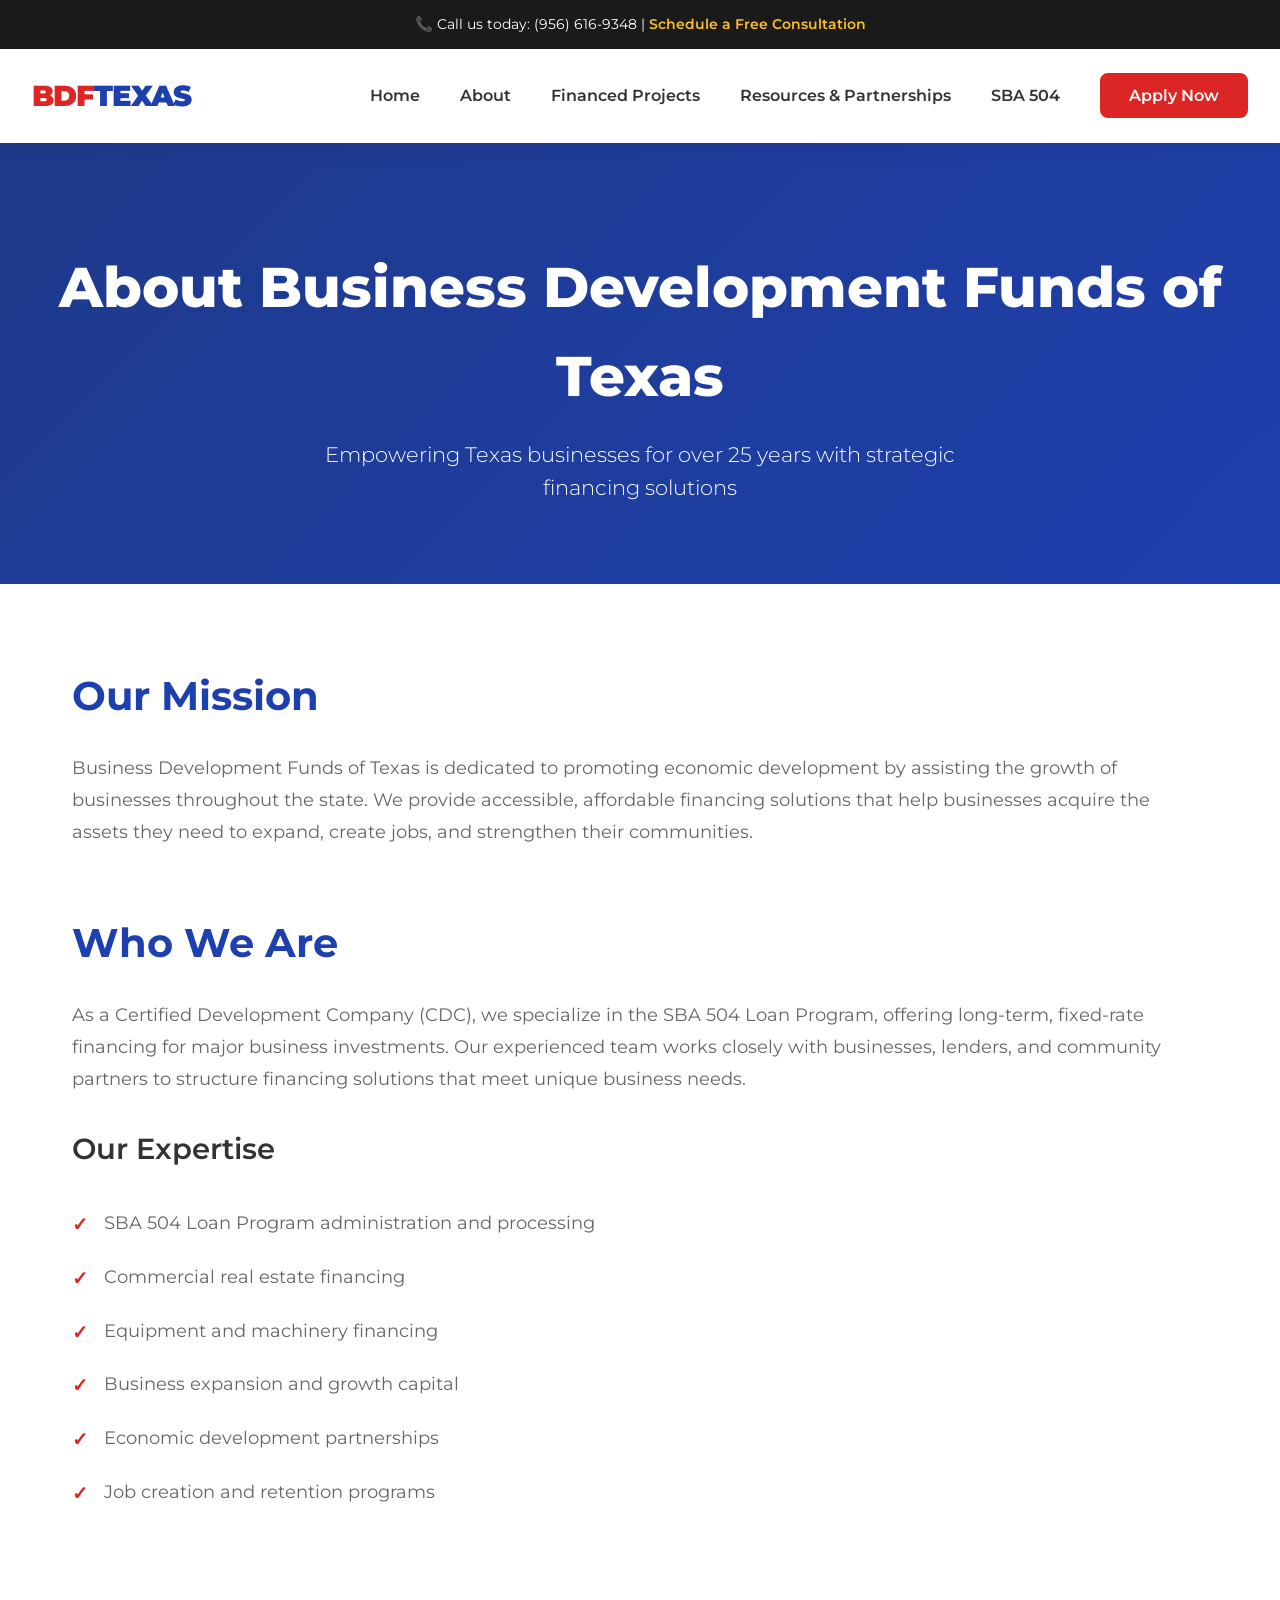
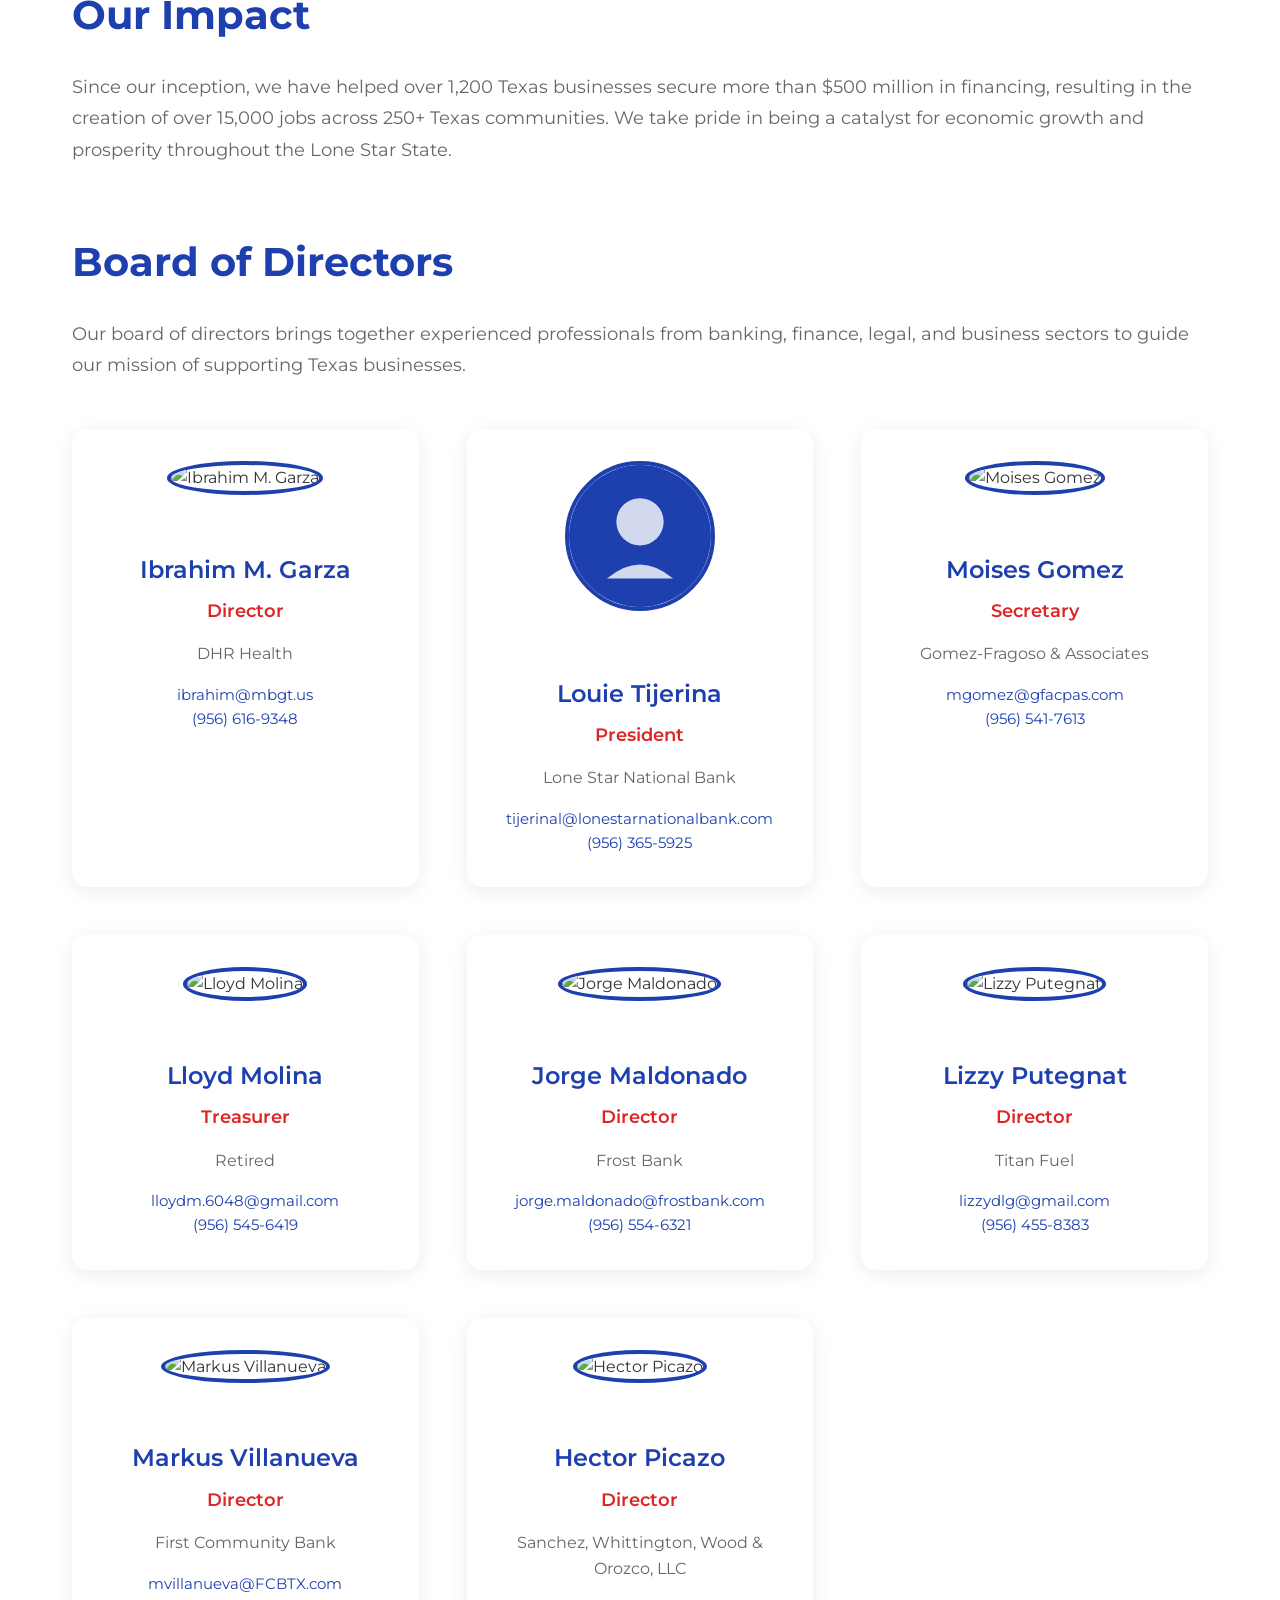
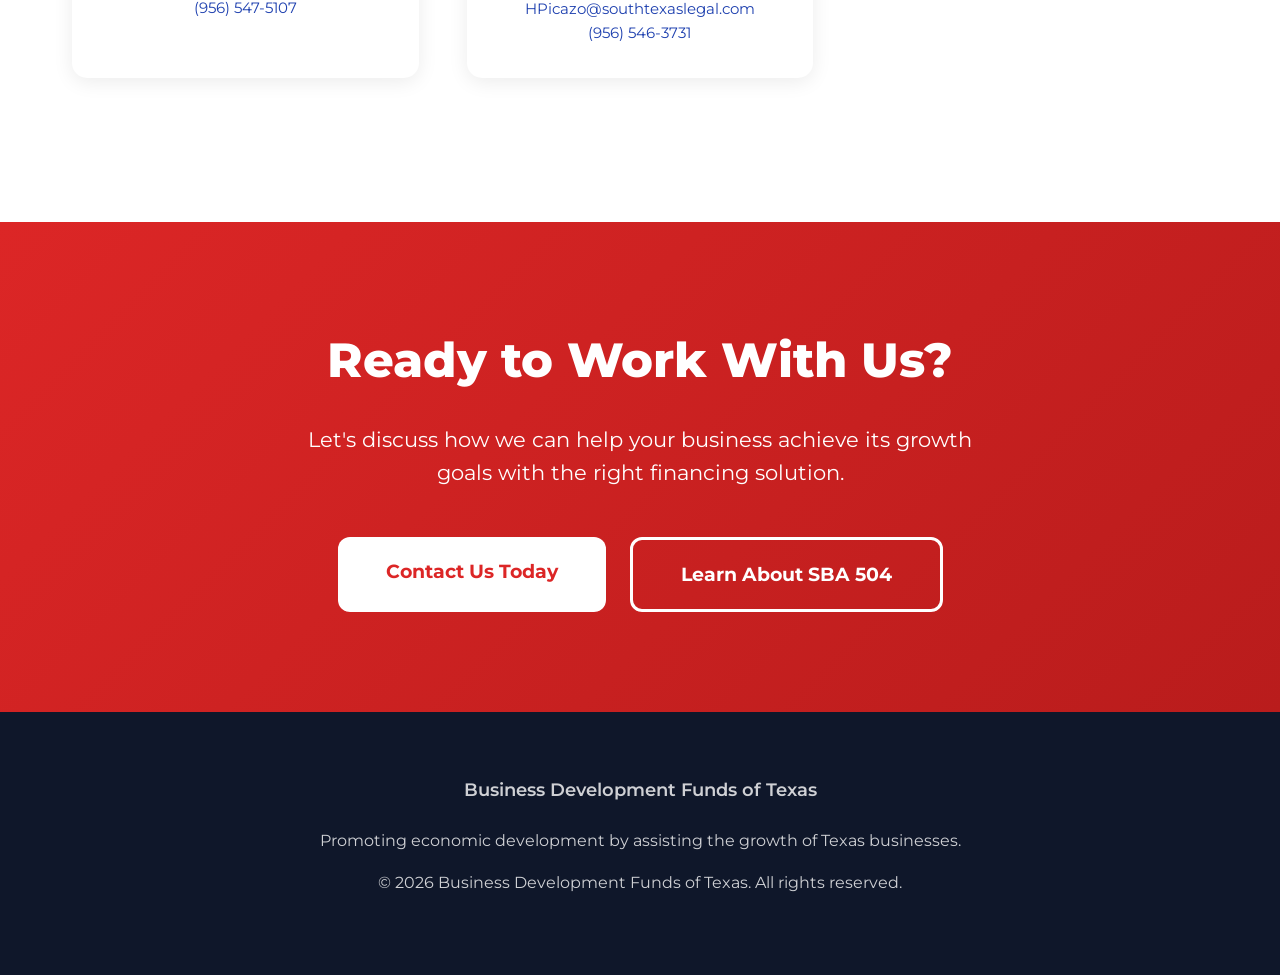
==== about.html @ fd80b587 "Initial commit: BDF Texas website with all pages" ====
<!DOCTYPE html>
<html lang="en">
<head>
    <meta charset="UTF-8">
    <meta name="viewport" content="width=device-width, initial-scale=1.0">
    <title>About Us | Business Development Funds of Texas</title>
    <link href="https://fonts.googleapis.com/css2?family=Montserrat:wght@300;400;500;600;700;800;900&display=swap" rel="stylesheet">
    <link rel="stylesheet" href="assets/css/style.css">
</head>
<body>
    <div class="top-bar">
        📞 Call us today: (956) 616-9348 | <a href="contact.html">Schedule a Free Consultation</a>
    </div>
    
    <header>
        <nav>
            <div class="logo">BDF<span>TEXAS</span></div>
            <ul class="nav-links">
                <li><a href="index.html">Home</a></li>
                <li><a href="about.html">About</a></li>
                <li><a href="financed-projects.html">Financed Projects</a></li>
                <li><a href="resources.html">Resources & Partnerships</a></li>
                <li><a href="sba-504.html">SBA 504</a></li>
                <li><a href="contact.html" class="nav-cta">Apply Now</a></li>
            </ul>
        </nav>
    </header>

    <section class="page-hero">
        <h1>About Business Development Funds of Texas</h1>
        <p>Empowering Texas businesses for over 25 years with strategic financing solutions</p>
    </section>

    <section class="page-content">
        <div class="content-section">
            <h2>Our Mission</h2>
            <p>Business Development Funds of Texas is dedicated to promoting economic development by assisting the growth of businesses throughout the state. We provide accessible, affordable financing solutions that help businesses acquire the assets they need to expand, create jobs, and strengthen their communities.</p>
        </div>

        <div class="content-section">
            <h2>Who We Are</h2>
            <p>As a Certified Development Company (CDC), we specialize in the SBA 504 Loan Program, offering long-term, fixed-rate financing for major business investments. Our experienced team works closely with businesses, lenders, and community partners to structure financing solutions that meet unique business needs.</p>
            
            <h3>Our Expertise</h3>
            <ul>
                <li>SBA 504 Loan Program administration and processing</li>
                <li>Commercial real estate financing</li>
                <li>Equipment and machinery financing</li>
                <li>Business expansion and growth capital</li>
                <li>Economic development partnerships</li>
                <li>Job creation and retention programs</li>
            </ul>
        </div>

        <div class="content-section">
            <h2>Our Impact</h2>
            <p>Since our inception, we have helped over 1,200 Texas businesses secure more than $500 million in financing, resulting in the creation of over 15,000 jobs across 250+ Texas communities. We take pride in being a catalyst for economic growth and prosperity throughout the Lone Star State.</p>
        </div>

        <div class="content-section">
            <h2>Board of Directors</h2>
            <p>Our board of directors brings together experienced professionals from banking, finance, legal, and business sectors to guide our mission of supporting Texas businesses.</p>
            
            <div class="board-grid">
                <div class="board-member">
                    <img src="headshots/Ibrahim M. Garza.png" alt="Ibrahim M. Garza">
                    <h3>Ibrahim M. Garza</h3>
                    <div class="title">Director</div>
                    <div class="organization">DHR Health</div>
                    <div class="contact">
                        <a href="mailto:ibrahim@mbgt.us">ibrahim@mbgt.us</a><br>
                        <a href="tel:+19566169348">(956) 616-9348</a>
                    </div>
                </div>

                <div class="board-member">
                    <img src="assets/images/placeholder-avatar.svg" alt="Louie Tijerina">
                    <h3>Louie Tijerina</h3>
                    <div class="title">President</div>
                    <div class="organization">Lone Star National Bank</div>
                    <div class="contact">
                        <a href="mailto:tijerinal@lonestarnationalbank.com">tijerinal@lonestarnationalbank.com</a><br>
                        <a href="tel:+19563655925">(956) 365-5925</a>
                    </div>
                </div>

                <div class="board-member">
                    <img src="assets/images/placeholder-avatar.png" alt="Moises Gomez">
                    <h3>Moises Gomez</h3>
                    <div class="title">Secretary</div>
                    <div class="organization">Gomez-Fragoso & Associates</div>
                    <div class="contact">
                        <a href="mailto:mgomez@gfacpas.com">mgomez@gfacpas.com</a><br>
                        <a href="tel:+19565417613">(956) 541-7613</a>
                    </div>
                </div>

                <div class="board-member">
                    <img src="assets/images/placeholder-avatar.png" alt="Lloyd Molina">
                    <h3>Lloyd Molina</h3>
                    <div class="title">Treasurer</div>
                    <div class="organization">Retired</div>
                    <div class="contact">
                        <a href="mailto:lloydm.6048@gmail.com">lloydm.6048@gmail.com</a><br>
                        <a href="tel:+19565456419">(956) 545-6419</a>
                    </div>
                </div>

                <div class="board-member">
                    <img src="assets/images/placeholder-avatar.png" alt="Jorge Maldonado">
                    <h3>Jorge Maldonado</h3>
                    <div class="title">Director</div>
                    <div class="organization">Frost Bank</div>
                    <div class="contact">
                        <a href="mailto:jorge.maldonado@frostbank.com">jorge.maldonado@frostbank.com</a><br>
                        <a href="tel:+19565546321">(956) 554-6321</a>
                    </div>
                </div>

                <div class="board-member">
                    <img src="assets/images/placeholder-avatar.png" alt="Lizzy Putegnat">
                    <h3>Lizzy Putegnat</h3>
                    <div class="title">Director</div>
                    <div class="organization">Titan Fuel</div>
                    <div class="contact">
                        <a href="mailto:lizzydlg@gmail.com">lizzydlg@gmail.com</a><br>
                        <a href="tel:+19564558383">(956) 455-8383</a>
                    </div>
                </div>

                <div class="board-member">
                    <img src="assets/images/placeholder-avatar.png" alt="Markus Villanueva">
                    <h3>Markus Villanueva</h3>
                    <div class="title">Director</div>
                    <div class="organization">First Community Bank</div>
                    <div class="contact">
                        <a href="mailto:mvillanueva@FCBTX.com">mvillanueva@FCBTX.com</a><br>
                        <a href="tel:+19565475107">(956) 547-5107</a>
                    </div>
                </div>

                <div class="board-member">
                    <img src="assets/images/placeholder-avatar.png" alt="Hector Picazo">
                    <h3>Hector Picazo</h3>
                    <div class="title">Director</div>
                    <div class="organization">Sanchez, Whittington, Wood & Orozco, LLC</div>
                    <div class="contact">
                        <a href="mailto:HPicazo@southtexaslegal.com">HPicazo@southtexaslegal.com</a><br>
                        <a href="tel:+19565463731">(956) 546-3731</a>
                    </div>
                </div>
            </div>
        </div>
    </section>

    <section class="cta-fullwidth">
        <h2>Ready to Work With Us?</h2>
        <p>Let's discuss how we can help your business achieve its growth goals with the right financing solution.</p>
        <div class="cta-buttons">
            <a href="contact.html" class="btn-large btn-white">Contact Us Today</a>
            <a href="sba-504.html" class="btn-large btn-outline-white">Learn About SBA 504</a>
        </div>
    </section>

    <footer>
        <div class="footer-content">
            <p style="font-size: 1.1rem; font-weight: 600; margin-bottom: 1.5rem;">Business Development Funds of Texas</p>
            <p>Promoting economic development by assisting the growth of Texas businesses.</p>
            <p>&copy; 2026 Business Development Funds of Texas. All rights reserved.</p>
        </div>
    </footer>
</body>
</html>
---- assets/css/style.css ----
* {
    margin: 0;
    padding: 0;
    box-sizing: border-box;
}

body {
    font-family: 'Montserrat', sans-serif;
    line-height: 1.6;
    color: #333;
}

.top-bar {
    background: #1a1a1a;
    color: white;
    padding: 0.8rem 2rem;
    font-size: 0.9rem;
    text-align: center;
}

.top-bar a {
    color: #fbbf24;
    text-decoration: none;
    font-weight: 600;
}

header {
    background: rgba(255, 255, 255, 0.98);
    padding: 1.5rem 2rem;
    position: sticky;
    top: 0;
    z-index: 1000;
    box-shadow: 0 2px 20px rgba(0,0,0,0.1);
}

nav {
    max-width: 1400px;
    margin: 0 auto;
    display: flex;
    justify-content: space-between;
    align-items: center;
}

.logo {
    font-size: 1.8rem;
    font-weight: 900;
    color: #dc2626;
    letter-spacing: -1px;
}

.logo span {
    color: #1e40af;
}

.nav-links {
    display: flex;
    list-style: none;
    gap: 2.5rem;
    align-items: center;
}

.nav-links a {
    text-decoration: none;
    color: #333;
    font-weight: 600;
    transition: color 0.3s;
}

.nav-links a:hover {
    color: #dc2626;
}

.nav-cta {
    background: #dc2626;
    color: white !important;
    padding: 0.8rem 1.8rem;
    border-radius: 8px;
    transition: background 0.3s;
}

.nav-cta:hover {
    background: #b91c1c;
    color: white !important;
}

.hero-fullwidth {
    background: linear-gradient(135deg, #1e3a8a 0%, #1e40af 50%, #dc2626 100%);
    color: white;
    padding: 150px 2rem;
    position: relative;
    overflow: hidden;
}

.hero-fullwidth::before {
    content: '';
    position: absolute;
    top: 0;
    left: 0;
    right: 0;
    bottom: 0;
    background: url('data:image/svg+xml,<svg width="60" height="60" xmlns="http://www.w3.org/2000/svg"><path d="M0 0h60v60H0z" fill="none"/><path d="M30 0L0 30l30 30 30-30z" fill="rgba(255,255,255,0.03)"/></svg>');
    background-size: 60px 60px;
}

.hero-content {
    max-width: 1200px;
    margin: 0 auto;
    position: relative;
    z-index: 1;
    text-align: center;
}

.hero-badge {
    display: inline-block;
    background: rgba(255,255,255,0.2);
    padding: 0.5rem 1.5rem;
    border-radius: 50px;
    font-size: 0.9rem;
    font-weight: 600;
    margin-bottom: 2rem;
    backdrop-filter: blur(10px);
}

.hero-content h1 {
    font-size: 4.5rem;
    font-weight: 900;
    margin-bottom: 1.5rem;
    line-height: 1.1;
    text-shadow: 2px 2px 4px rgba(0,0,0,0.2);
}

.hero-content p {
    font-size: 1.5rem;
    margin-bottom: 3rem;
    max-width: 800px;
    margin-left: auto;
    margin-right: auto;
    font-weight: 300;
}

.hero-stats {
    display: flex;
    justify-content: center;
    gap: 4rem;
    margin-top: 4rem;
}

.stat {
    text-align: center;
}

.stat-number {
    font-size: 3rem;
    font-weight: 900;
    display: block;
    margin-bottom: 0.5rem;
}

.stat-label {
    font-size: 1rem;
    opacity: 0.9;
}

.services-showcase {
    padding: 120px 2rem;
    background: white;
}

.showcase-container {
    max-width: 1400px;
    margin: 0 auto;
}

.showcase-header {
    text-align: center;
    margin-bottom: 5rem;
}

.showcase-header h2 {
    font-size: 3rem;
    font-weight: 800;
    margin-bottom: 1rem;
    color: #1e40af;
}

.showcase-header p {
    font-size: 1.3rem;
    color: #666;
}

.services-masonry {
    display: grid;
    grid-template-columns: repeat(3, 1fr);
    gap: 2rem;
}

.service-large {
    grid-row: span 2;
}

.service-item {
    background: linear-gradient(135deg, #f8fafc 0%, #e2e8f0 100%);
    padding: 3rem;
    border-radius: 20px;
    transition: all 0.3s;
    border: 2px solid transparent;
}

.service-item:hover {
    transform: translateY(-10px);
    border-color: #dc2626;
    background: white;
    box-shadow: 0 20px 40px rgba(0,0,0,0.1);
}

.service-item h3 {
    font-size: 1.8rem;
    margin-bottom: 1rem;
    color: #1e40af;
    font-weight: 700;
}

.service-item p {
    color: #666;
    line-height: 1.8;
    font-size: 1.05rem;
}

.service-large h3 {
    font-size: 2.2rem;
    margin-bottom: 1.5rem;
}

.service-large p {
    font-size: 1.15rem;
    margin-bottom: 2rem;
}

.service-features {
    list-style: none;
    margin-top: 1.5rem;
}

.service-features li {
    padding: 0.5rem 0;
    padding-left: 1.5rem;
    position: relative;
    color: #666;
}

.service-features li::before {
    content: '✓';
    position: absolute;
    left: 0;
    color: #dc2626;
    font-weight: bold;
}

.impact-section {
    background: #1a1a1a;
    color: white;
    padding: 120px 2rem;
}

.impact-container {
    max-width: 1200px;
    margin: 0 auto;
    text-align: center;
}

.impact-container h2 {
    font-size: 3rem;
    font-weight: 800;
    margin-bottom: 3rem;
}

.impact-grid {
    display: grid;
    grid-template-columns: repeat(4, 1fr);
    gap: 3rem;
    margin-top: 4rem;
}

.impact-item {
    padding: 2rem;
}

.impact-icon {
    font-size: 3rem;
    margin-bottom: 1rem;
}

.impact-number {
    font-size: 2.5rem;
    font-weight: 900;
    color: #fbbf24;
    margin-bottom: 0.5rem;
}

.impact-text {
    font-size: 1.1rem;
    opacity: 0.9;
}

.cta-fullwidth {
    background: linear-gradient(135deg, #dc2626 0%, #b91c1c 100%);
    color: white;
    padding: 100px 2rem;
    text-align: center;
}

.cta-fullwidth h2 {
    font-size: 3rem;
    font-weight: 800;
    margin-bottom: 1.5rem;
}

.cta-fullwidth p {
    font-size: 1.3rem;
    margin-bottom: 3rem;
    max-width: 700px;
    margin-left: auto;
    margin-right: auto;
}

.cta-buttons {
    display: flex;
    gap: 1.5rem;
    justify-content: center;
}

.btn-large {
    padding: 1.2rem 3rem;
    border-radius: 12px;
    text-decoration: none;
    font-weight: 700;
    font-size: 1.2rem;
    transition: all 0.3s;
    display: inline-block;
}

.btn-white {
    background: white;
    color: #dc2626;
}

.btn-white:hover {
    transform: scale(1.05);
    box-shadow: 0 10px 30px rgba(255,255,255,0.3);
}

.btn-outline-white {
    background: transparent;
    color: white;
    border: 3px solid white;
}

.btn-outline-white:hover {
    background: white;
    color: #dc2626;
}

footer {
    background: #0f172a;
    color: white;
    padding: 4rem 2rem;
}

.footer-content {
    max-width: 1400px;
    margin: 0 auto;
    text-align: center;
}

.footer-content p {
    margin-bottom: 1rem;
    opacity: 0.8;
}

/* Page-specific styles */
.page-hero {
    background: linear-gradient(135deg, #1e3a8a 0%, #1e40af 100%);
    color: white;
    padding: 100px 2rem 80px;
    text-align: center;
}

.page-hero h1 {
    font-size: 3.5rem;
    font-weight: 800;
    margin-bottom: 1rem;
}

.page-hero p {
    font-size: 1.3rem;
    max-width: 700px;
    margin: 0 auto;
    font-weight: 300;
}

.page-content {
    max-width: 1200px;
    margin: 0 auto;
    padding: 80px 2rem;
}

.content-section {
    margin-bottom: 4rem;
}

.content-section h2 {
    font-size: 2.5rem;
    color: #1e40af;
    margin-bottom: 1.5rem;
    font-weight: 700;
}

.content-section h3 {
    font-size: 1.8rem;
    color: #333;
    margin-bottom: 1rem;
    margin-top: 2rem;
    font-weight: 600;
}

.content-section p {
    font-size: 1.1rem;
    line-height: 1.8;
    color: #666;
    margin-bottom: 1rem;
}

.content-section ul {
    list-style: none;
    margin: 1.5rem 0;
}

.content-section ul li {
    padding: 0.8rem 0;
    padding-left: 2rem;
    position: relative;
    font-size: 1.1rem;
    color: #666;
}

.content-section ul li::before {
    content: '✓';
    position: absolute;
    left: 0;
    color: #dc2626;
    font-weight: bold;
    font-size: 1.2rem;
}

/* Board Members */
.board-grid {
    display: grid;
    grid-template-columns: repeat(auto-fit, minmax(300px, 1fr));
    gap: 3rem;
    margin-top: 3rem;
}

.board-member {
    background: white;
    border-radius: 15px;
    padding: 2rem;
    box-shadow: 0 4px 20px rgba(0,0,0,0.08);
    text-align: center;
    transition: transform 0.3s;
}

.board-member:hover {
    transform: translateY(-5px);
    box-shadow: 0 8px 30px rgba(0,0,0,0.12);
}

.board-member img {
    width: 150px;
    height: 150px;
    border-radius: 50%;
    object-fit: cover;
    margin-bottom: 1.5rem;
    border: 4px solid #1e40af;
}

.board-member h3 {
    font-size: 1.5rem;
    color: #1e40af;
    margin-bottom: 0.5rem;
}

.board-member .title {
    font-size: 1.1rem;
    color: #dc2626;
    font-weight: 600;
    margin-bottom: 1rem;
}

.board-member .organization {
    font-size: 1rem;
    color: #666;
    margin-bottom: 1rem;
}

.board-member .contact {
    font-size: 0.95rem;
    color: #999;
}

.board-member .contact a {
    color: #1e40af;
    text-decoration: none;
}

.board-member .contact a:hover {
    text-decoration: underline;
}

/* Contact Form */
.contact-container {
    max-width: 800px;
    margin: 0 auto;
    padding: 80px 2rem;
}

.contact-form {
    background: white;
    padding: 3rem;
    border-radius: 20px;
    box-shadow: 0 4px 20px rgba(0,0,0,0.08);
}

.form-group {
    margin-bottom: 1.5rem;
}

.form-group label {
    display: block;
    margin-bottom: 0.5rem;
    font-weight: 600;
    color: #333;
}

.form-group input,
.form-group textarea,
.form-group select {
    width: 100%;
    padding: 1rem;
    border: 2px solid #e2e8f0;
    border-radius: 8px;
    font-family: 'Montserrat', sans-serif;
    font-size: 1rem;
    transition: border-color 0.3s;
}

.form-group input:focus,
.form-group textarea:focus,
.form-group select:focus {
    outline: none;
    border-color: #1e40af;
}

.form-group textarea {
    min-height: 150px;
    resize: vertical;
}

.btn-submit {
    background: #dc2626;
    color: white;
    padding: 1rem 3rem;
    border: none;
    border-radius: 8px;
    font-size: 1.1rem;
    font-weight: 700;
    cursor: pointer;
    transition: background 0.3s;
}

.btn-submit:hover {
    background: #b91c1c;
}

.contact-info {
    margin-top: 3rem;
    text-align: center;
}

.contact-info h3 {
    font-size: 1.8rem;
    color: #1e40af;
    margin-bottom: 1.5rem;
}

.contact-info p {
    font-size: 1.1rem;
    color: #666;
    margin-bottom: 0.5rem;
}

@media (max-width: 968px) {
    .hero-content h1 {
        font-size: 3rem;
    }
    
    .services-masonry {
        grid-template-columns: 1fr;
    }
    
    .service-large {
        grid-row: span 1;
    }
    
    .impact-grid {
        grid-template-columns: repeat(2, 1fr);
    }
    
    .hero-stats {
        flex-direction: column;
        gap: 2rem;
    }
    
    .nav-links {
        display: none;
    }
    
    .cta-buttons {
        flex-direction: column;
        align-items: center;
    }
    
    .board-grid {
        grid-template-columns: 1fr;
    }
    
    .page-hero h1 {
        font-size: 2.5rem;
    }
}
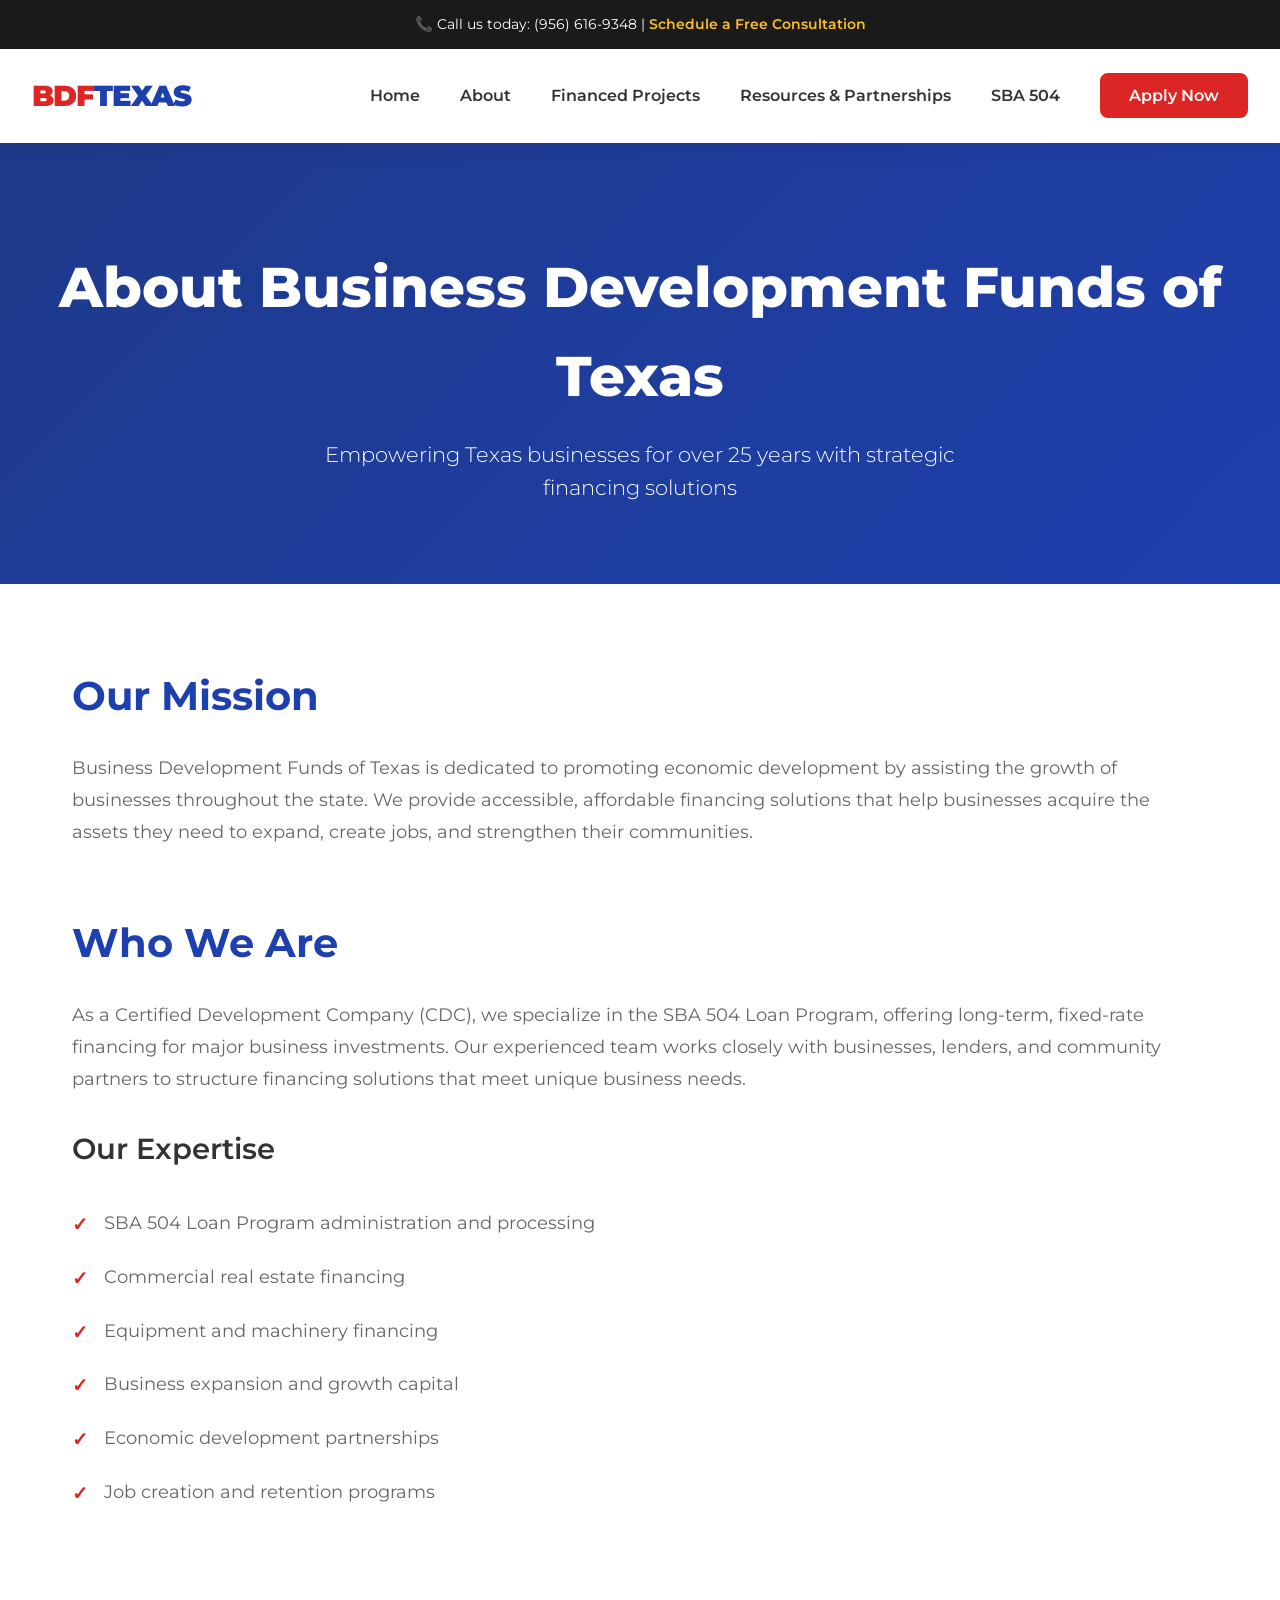
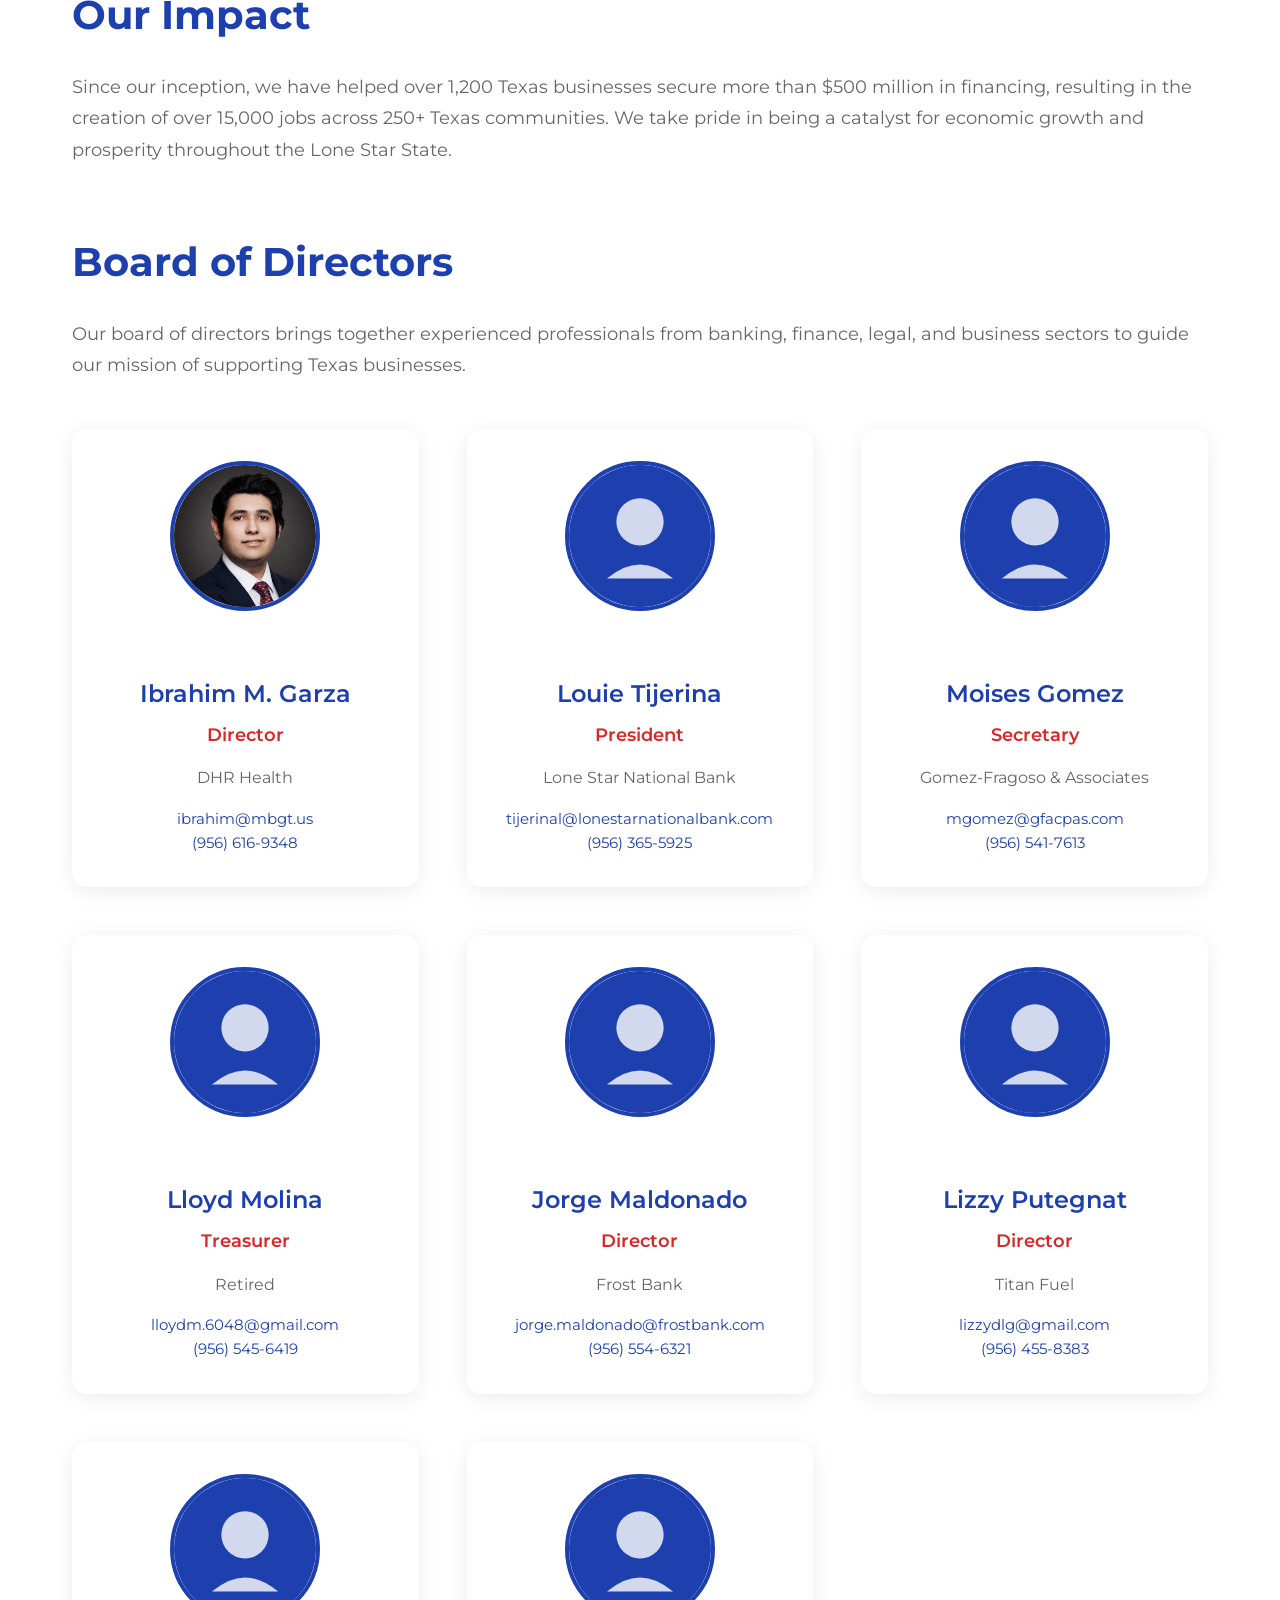
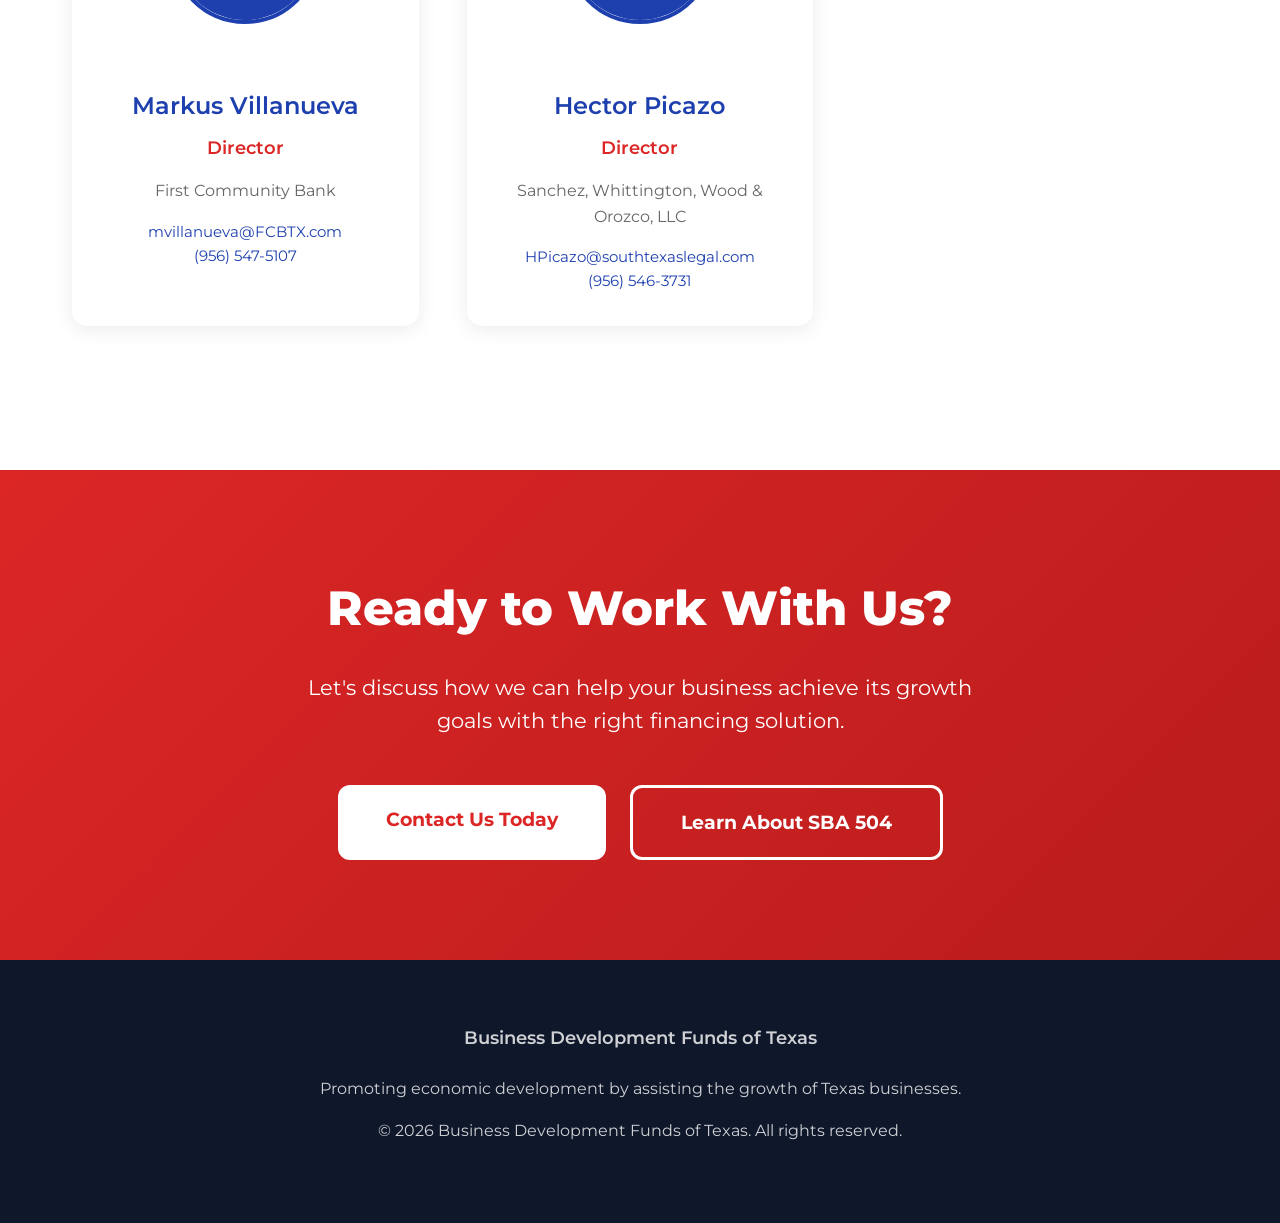
==== commit 32aa3ca5: "Fix board member image paths - correct Ibrahim's path and update all placeholders to .svg" ====
--- a/about.html
+++ b/about.html
@@ -63,7 +63,7 @@
             
             <div class="board-grid">
                 <div class="board-member">
-                    <img src="headshots/Ibrahim M. Garza.png" alt="Ibrahim M. Garza">
+                    <img src="assets/images/Ibrahim M. Garza.png" alt="Ibrahim M. Garza">
                     <h3>Ibrahim M. Garza</h3>
                     <div class="title">Director</div>
                     <div class="organization">DHR Health</div>
@@ -85,7 +85,7 @@
                 </div>
 
                 <div class="board-member">
-                    <img src="assets/images/placeholder-avatar.png" alt="Moises Gomez">
+                    <img src="assets/images/placeholder-avatar.svg" alt="Moises Gomez">
                     <h3>Moises Gomez</h3>
                     <div class="title">Secretary</div>
                     <div class="organization">Gomez-Fragoso & Associates</div>
@@ -96,7 +96,7 @@
                 </div>
 
                 <div class="board-member">
-                    <img src="assets/images/placeholder-avatar.png" alt="Lloyd Molina">
+                    <img src="assets/images/placeholder-avatar.svg" alt="Lloyd Molina">
                     <h3>Lloyd Molina</h3>
                     <div class="title">Treasurer</div>
                     <div class="organization">Retired</div>
@@ -107,7 +107,7 @@
                 </div>
 
                 <div class="board-member">
-                    <img src="assets/images/placeholder-avatar.png" alt="Jorge Maldonado">
+                    <img src="assets/images/placeholder-avatar.svg" alt="Jorge Maldonado">
                     <h3>Jorge Maldonado</h3>
                     <div class="title">Director</div>
                     <div class="organization">Frost Bank</div>
@@ -118,7 +118,7 @@
                 </div>
 
                 <div class="board-member">
-                    <img src="assets/images/placeholder-avatar.png" alt="Lizzy Putegnat">
+                    <img src="assets/images/placeholder-avatar.svg" alt="Lizzy Putegnat">
                     <h3>Lizzy Putegnat</h3>
                     <div class="title">Director</div>
                     <div class="organization">Titan Fuel</div>
@@ -129,7 +129,7 @@
                 </div>
 
                 <div class="board-member">
-                    <img src="assets/images/placeholder-avatar.png" alt="Markus Villanueva">
+                    <img src="assets/images/placeholder-avatar.svg" alt="Markus Villanueva">
                     <h3>Markus Villanueva</h3>
                     <div class="title">Director</div>
                     <div class="organization">First Community Bank</div>
@@ -140,7 +140,7 @@
                 </div>
 
                 <div class="board-member">
-                    <img src="assets/images/placeholder-avatar.png" alt="Hector Picazo">
+                    <img src="assets/images/placeholder-avatar.svg" alt="Hector Picazo">
                     <h3>Hector Picazo</h3>
                     <div class="title">Director</div>
                     <div class="organization">Sanchez, Whittington, Wood & Orozco, LLC</div>
--- a/assets/css/style.css
+++ b/assets/css/style.css
@@ -598,6 +598,21 @@
     margin-bottom: 0.5rem;
 }
 
+@media (max-width: 1200px) {
+    .nav-links {
+        gap: 1.5rem;
+    }
+    
+    .nav-links a {
+        font-size: 0.9rem;
+    }
+    
+    .nav-cta {
+        padding: 0.7rem 1.2rem;
+        font-size: 0.9rem;
+    }
+}
+
 @media (max-width: 968px) {
     .hero-content h1 {
         font-size: 3rem;
@@ -637,3 +652,18 @@
         font-size: 2.5rem;
     }
 }
+
+@media (max-width: 768px) {
+    header {
+        padding: 1rem;
+    }
+    
+    .logo {
+        font-size: 1.5rem;
+    }
+    
+    .top-bar {
+        font-size: 0.8rem;
+        padding: 0.6rem 1rem;
+    }
+}
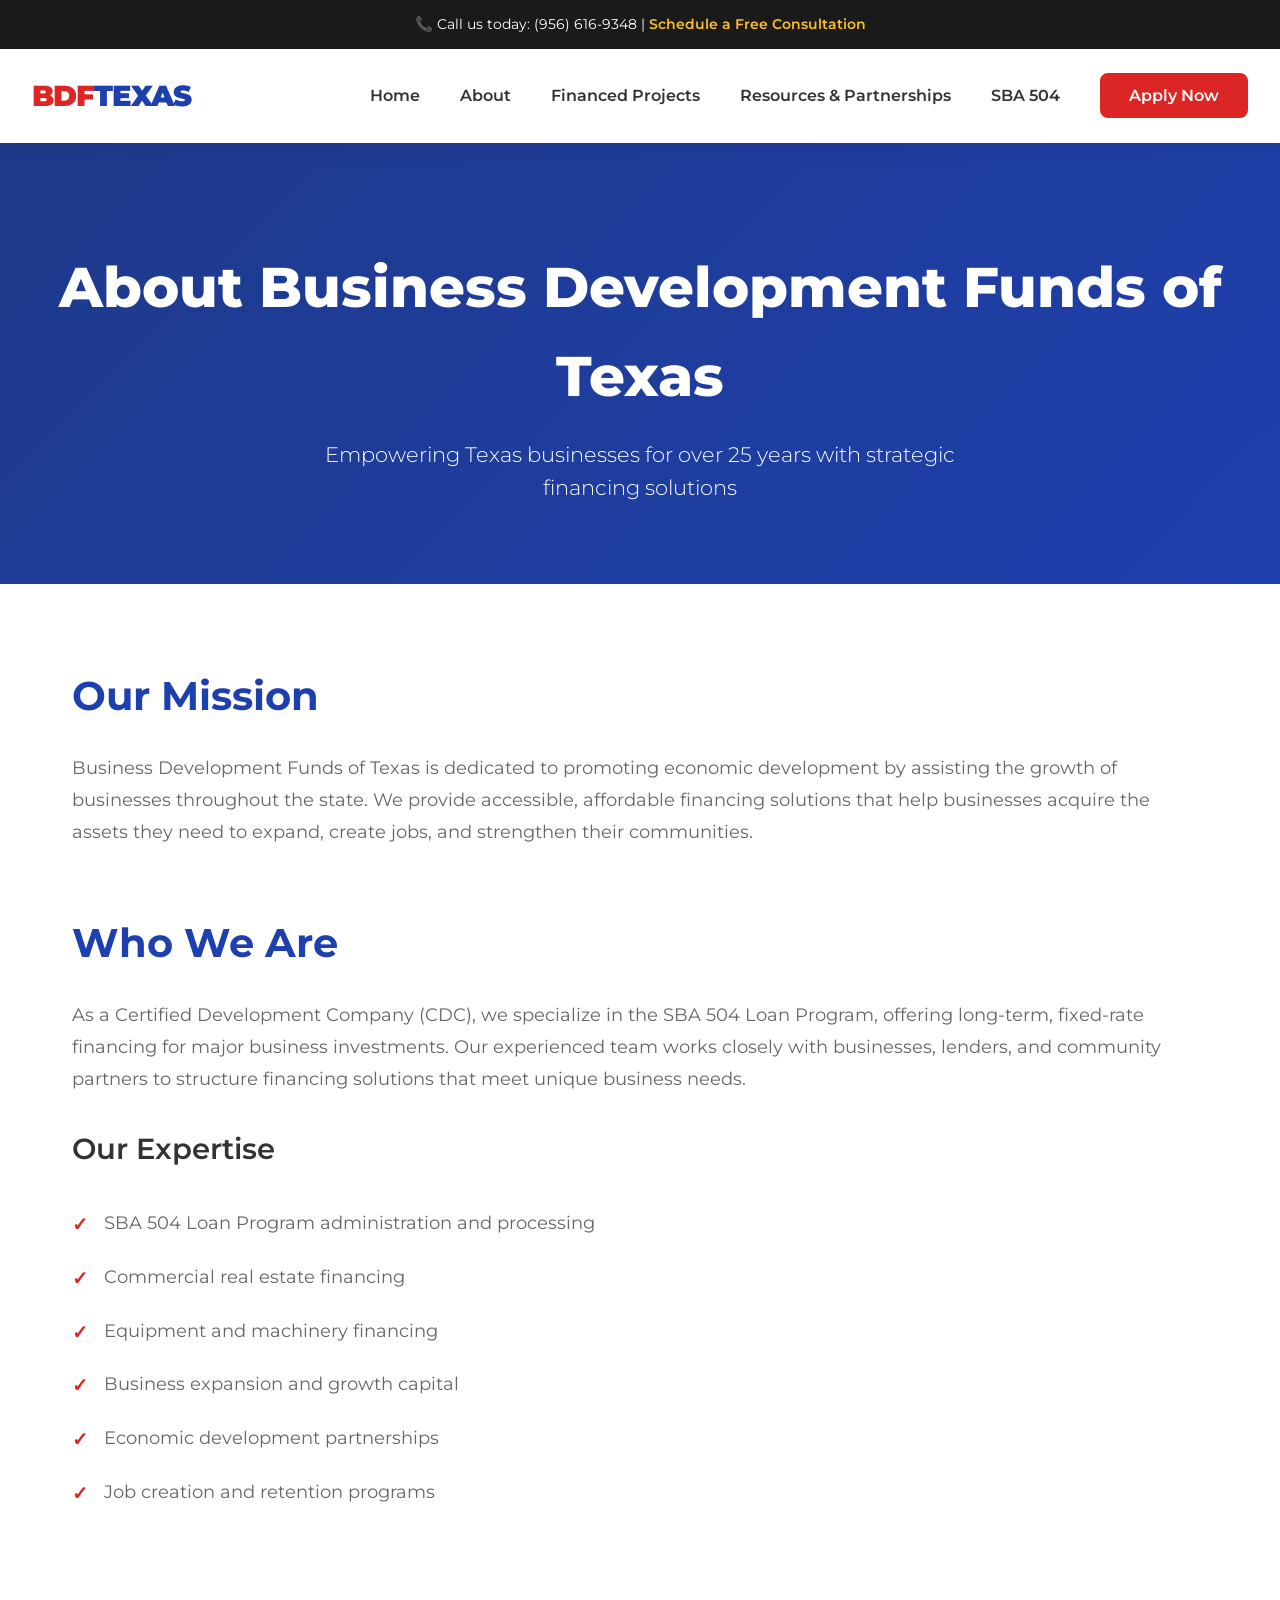
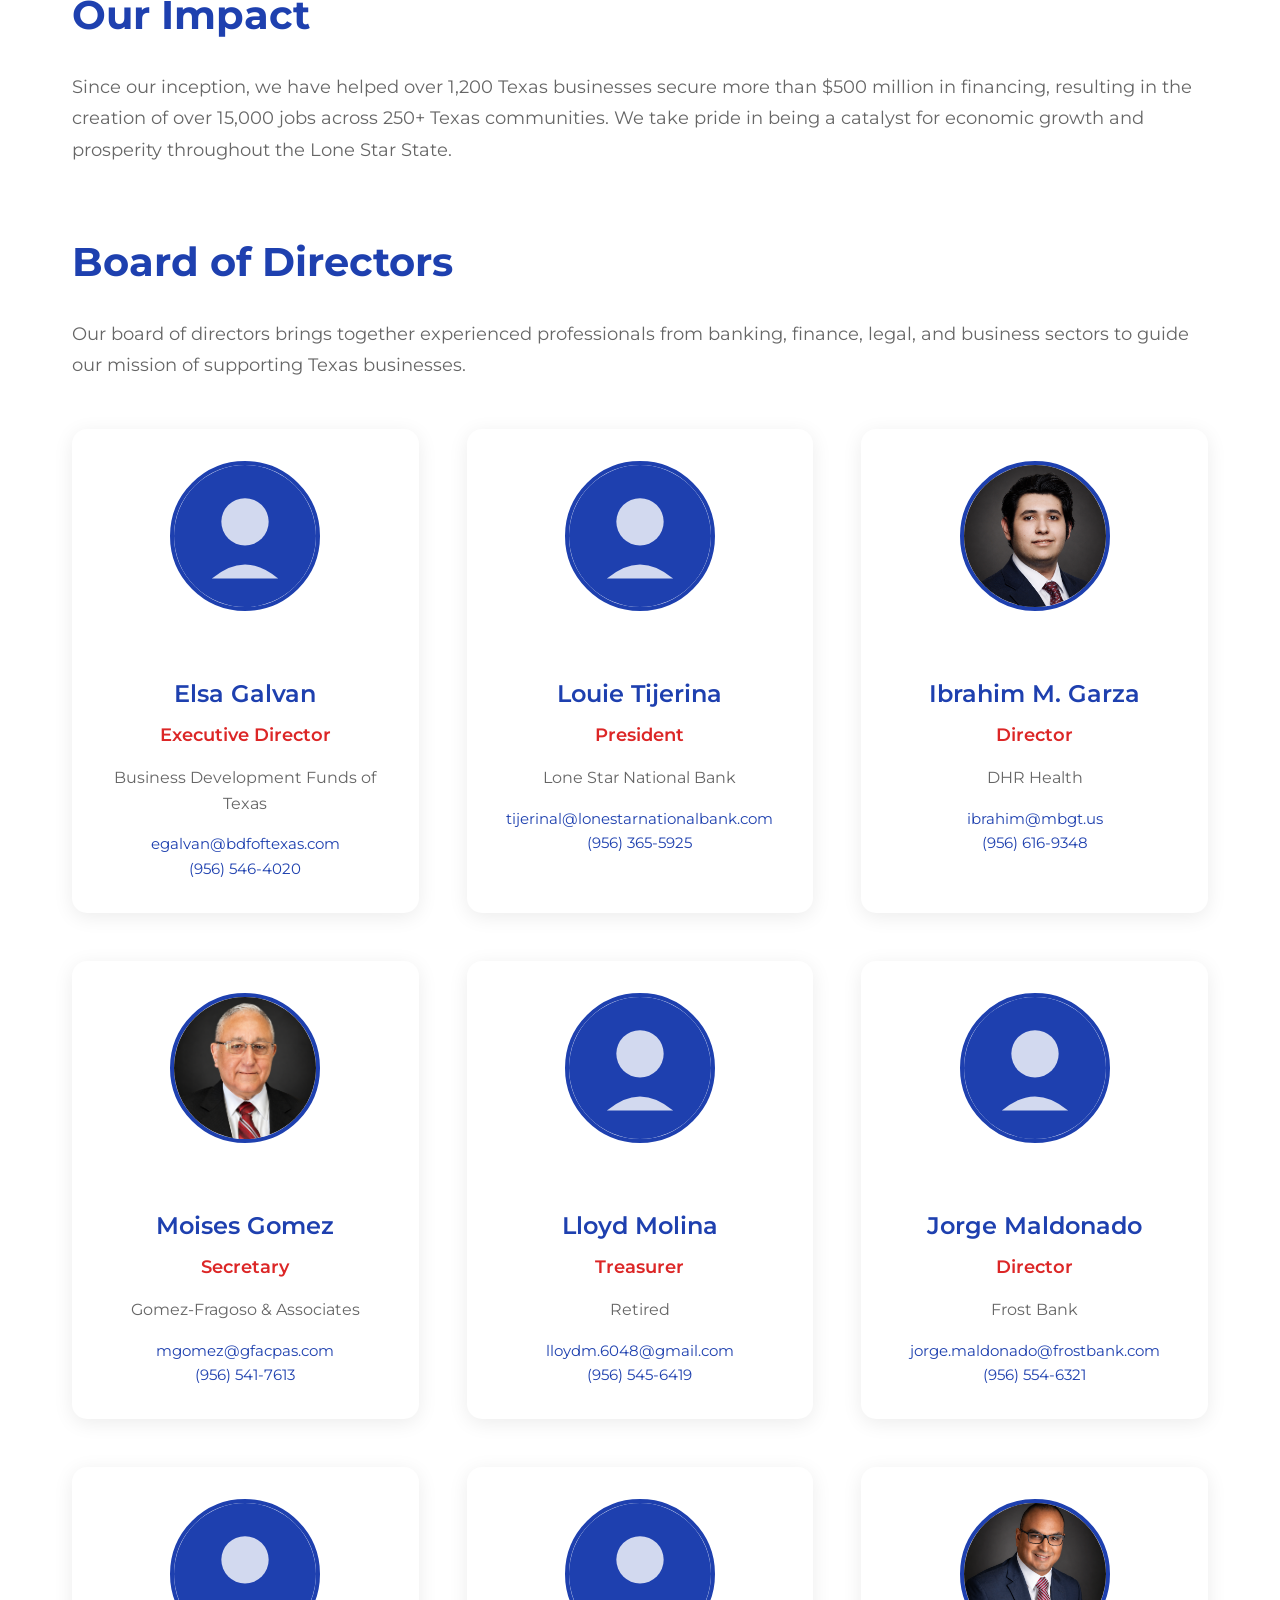
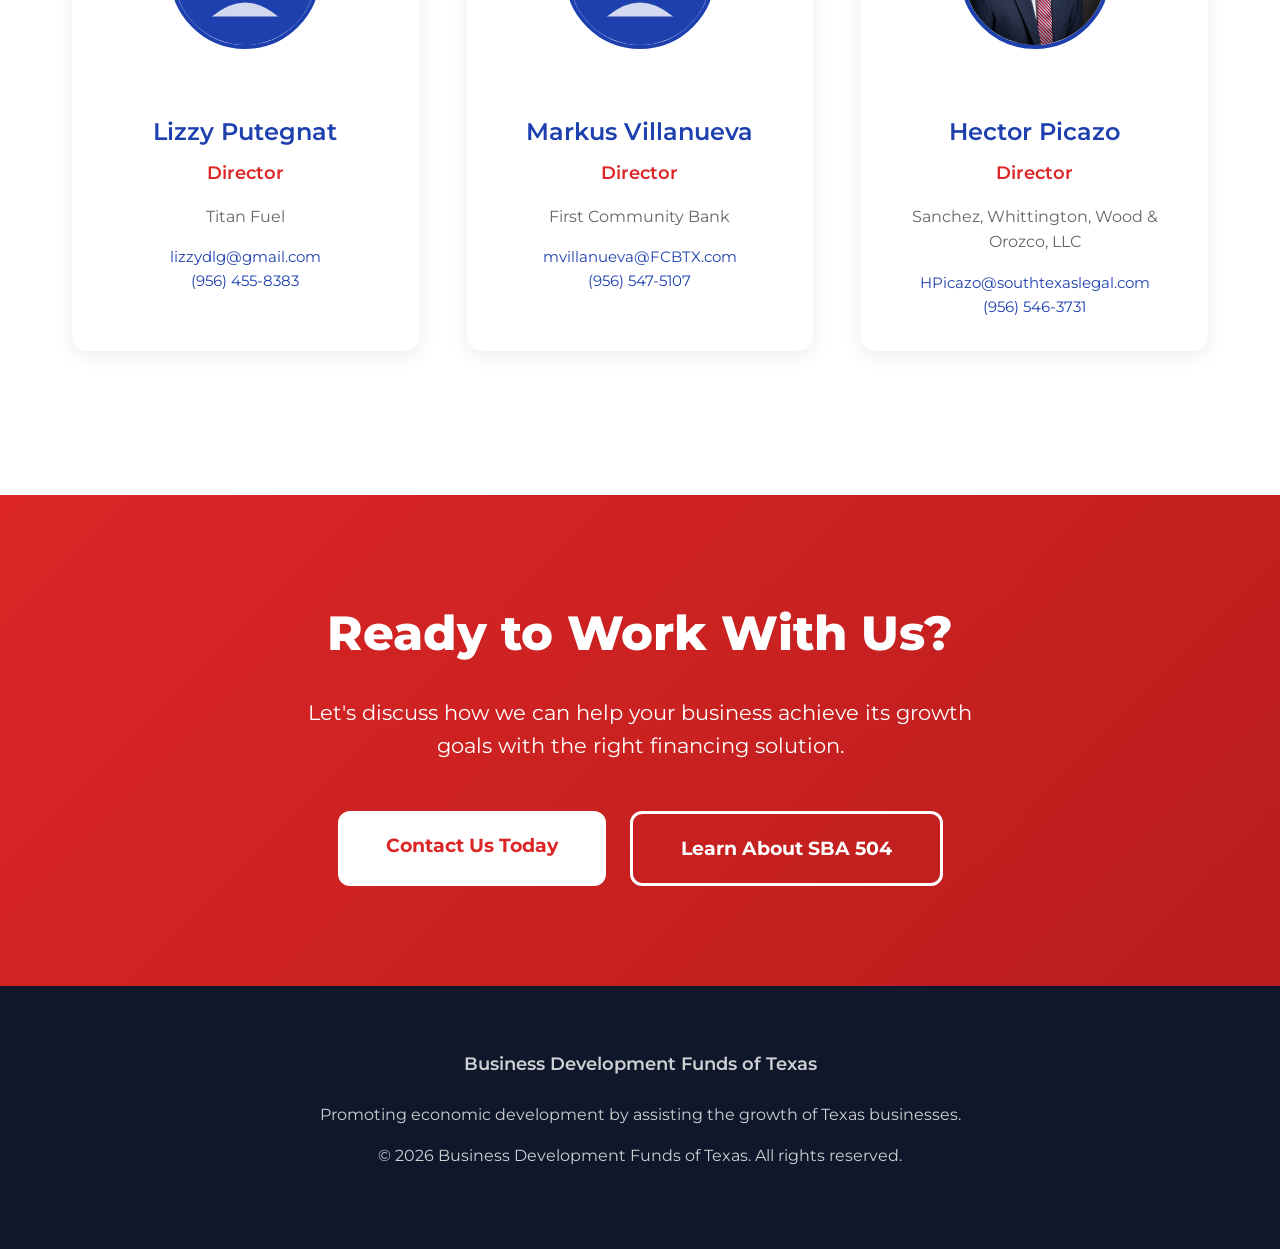
==== commit 7a8a203f: "updated about section with new person and additional photos" ====
--- a/about.html
+++ b/about.html
@@ -15,7 +15,8 @@
     <header>
         <nav>
             <div class="logo">BDF<span>TEXAS</span></div>
-            <ul class="nav-links">
+            <button class="menu-toggle" id="menuToggle">☰</button>
+            <ul class="nav-links" id="navLinks">
                 <li><a href="index.html">Home</a></li>
                 <li><a href="about.html">About</a></li>
                 <li><a href="financed-projects.html">Financed Projects</a></li>
@@ -25,6 +26,21 @@
             </ul>
         </nav>
     </header>
+
+    <script>
+        const menuToggle = document.getElementById('menuToggle');
+        const navLinks = document.getElementById('navLinks');
+        
+        menuToggle.addEventListener('click', function() {
+            navLinks.classList.toggle('active');
+        });
+        
+        navLinks.querySelectorAll('a').forEach(link => {
+            link.addEventListener('click', function() {
+                navLinks.classList.remove('active');
+            });
+        });
+    </script>
 
     <section class="page-hero">
         <h1>About Business Development Funds of Texas</h1>
@@ -63,13 +79,13 @@
             
             <div class="board-grid">
                 <div class="board-member">
-                    <img src="assets/images/Ibrahim M. Garza.png" alt="Ibrahim M. Garza">
-                    <h3>Ibrahim M. Garza</h3>
-                    <div class="title">Director</div>
-                    <div class="organization">DHR Health</div>
-                    <div class="contact">
-                        <a href="mailto:ibrahim@mbgt.us">ibrahim@mbgt.us</a><br>
-                        <a href="tel:+19566169348">(956) 616-9348</a>
+                    <img src="assets/images/placeholder-avatar.svg" alt="Elsa Galvan">
+                    <h3>Elsa Galvan</h3>
+                    <div class="title">Executive Director</div>
+                    <div class="organization">Business Development Funds of Texas</div>
+                    <div class="contact">
+                        <a href="mailto:egalvan@bdfoftexas.com">egalvan@bdfoftexas.com</a><br>
+                        <a href="tel:+19565464020">(956) 546-4020</a>
                     </div>
                 </div>
 
@@ -85,7 +101,18 @@
                 </div>
 
                 <div class="board-member">
-                    <img src="assets/images/placeholder-avatar.svg" alt="Moises Gomez">
+                    <img src="assets/images/Ibrahim M. Garza.png" alt="Ibrahim M. Garza">
+                    <h3>Ibrahim M. Garza</h3>
+                    <div class="title">Director</div>
+                    <div class="organization">DHR Health</div>
+                    <div class="contact">
+                        <a href="mailto:ibrahim@mbgt.us">ibrahim@mbgt.us</a><br>
+                        <a href="tel:+19566169348">(956) 616-9348</a>
+                    </div>
+                </div>
+
+                <div class="board-member">
+                    <img src="assets/images/Moises Gomez.png" alt="Moises Gomez">
                     <h3>Moises Gomez</h3>
                     <div class="title">Secretary</div>
                     <div class="organization">Gomez-Fragoso & Associates</div>
@@ -140,7 +167,7 @@
                 </div>
 
                 <div class="board-member">
-                    <img src="assets/images/placeholder-avatar.svg" alt="Hector Picazo">
+                    <img src="assets/images/Hector Picazo.png" alt="Hector Picazo">
                     <h3>Hector Picazo</h3>
                     <div class="title">Director</div>
                     <div class="organization">Sanchez, Whittington, Wood & Orozco, LLC</div>
--- a/assets/css/style.css
+++ b/assets/css/style.css
@@ -39,6 +39,16 @@
     display: flex;
     justify-content: space-between;
     align-items: center;
+    flex-wrap: wrap;
+}
+
+.menu-toggle {
+    display: none;
+    background: none;
+    border: none;
+    font-size: 1.5rem;
+    cursor: pointer;
+    color: #333;
 }
 
 .logo {
@@ -635,10 +645,6 @@
         gap: 2rem;
     }
     
-    .nav-links {
-        display: none;
-    }
-    
     .cta-buttons {
         flex-direction: column;
         align-items: center;
@@ -651,11 +657,13 @@
     .page-hero h1 {
         font-size: 2.5rem;
     }
-}
-
-@media (max-width: 768px) {
+    
     header {
         padding: 1rem;
+    }
+    
+    nav {
+        width: 100%;
     }
     
     .logo {
@@ -666,4 +674,94 @@
         font-size: 0.8rem;
         padding: 0.6rem 1rem;
     }
-}
+    
+    .menu-toggle {
+        display: block;
+    }
+    
+    .nav-links {
+        display: none;
+        width: 100%;
+        flex-direction: column;
+        gap: 0.5rem;
+        padding-top: 1rem;
+        border-top: 1px solid #e2e8f0;
+    }
+    
+    .nav-links.active {
+        display: flex;
+    }
+    
+    .nav-links a {
+        padding: 0.8rem 0;
+        font-size: 1rem;
+    }
+    
+    .nav-cta {
+        width: 100%;
+        text-align: center;
+        padding: 1rem;
+    }
+    
+    .impact-grid {
+        grid-template-columns: 1fr;
+        gap: 2rem;
+    }
+    
+    .impact-container {
+        padding: 0 1rem;
+    }
+    
+    .impact-container h2 {
+        font-size: 2rem;
+    }
+    
+    .hero-content h1 {
+        font-size: 2rem;
+    }
+    
+    .hero-content p {
+        font-size: 1.1rem;
+    }
+    
+    .hero-fullwidth {
+        padding: 80px 1rem;
+    }
+    
+    .services-showcase {
+        padding: 60px 1rem;
+    }
+    
+    .showcase-header h2 {
+        font-size: 2rem;
+    }
+    
+    .cta-fullwidth {
+        padding: 60px 1rem;
+    }
+    
+    .cta-fullwidth h2 {
+        font-size: 2rem;
+    }
+    
+    .cta-fullwidth p {
+        font-size: 1.1rem;
+    }
+    
+    .btn-large {
+        padding: 1rem 2rem;
+        font-size: 1rem;
+    }
+    
+    .page-content {
+        padding: 40px 1rem;
+    }
+    
+    .contact-container {
+        padding: 40px 1rem;
+    }
+    
+    .contact-form {
+        padding: 2rem 1rem;
+    }
+}
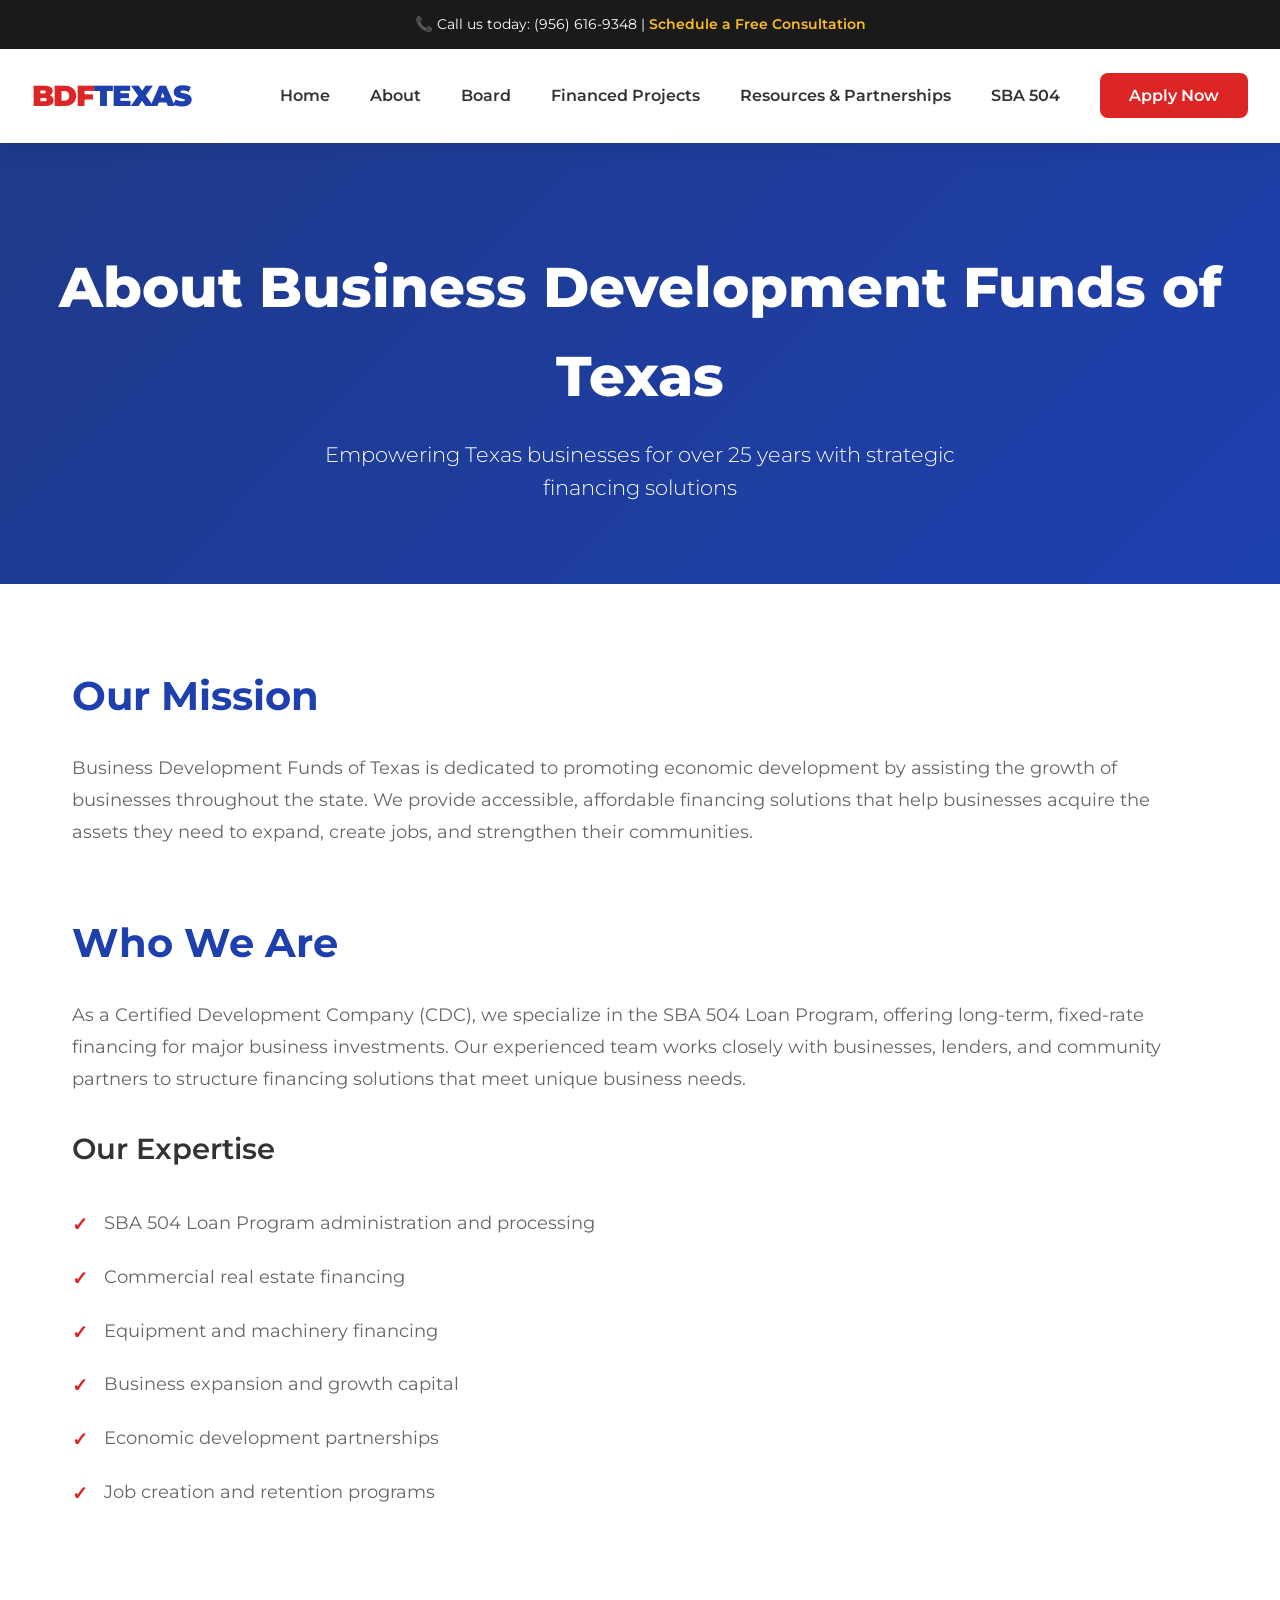
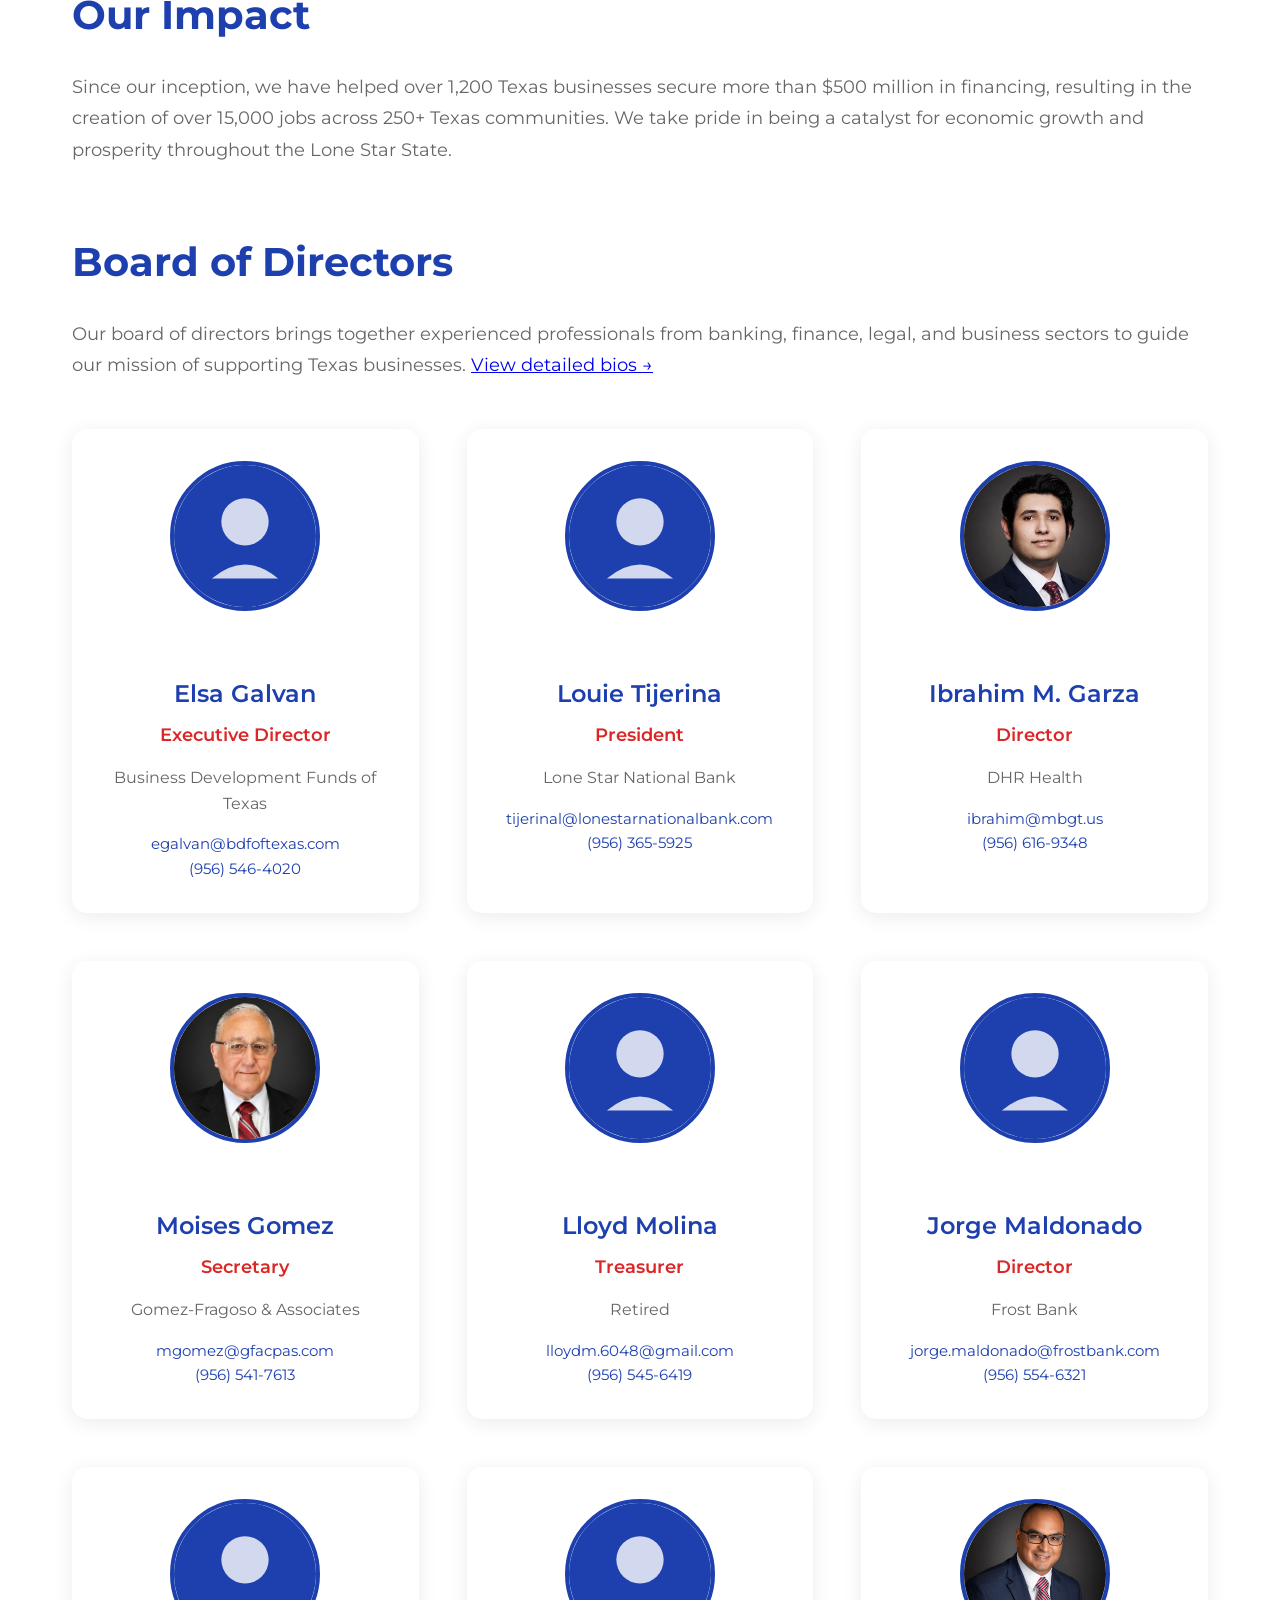
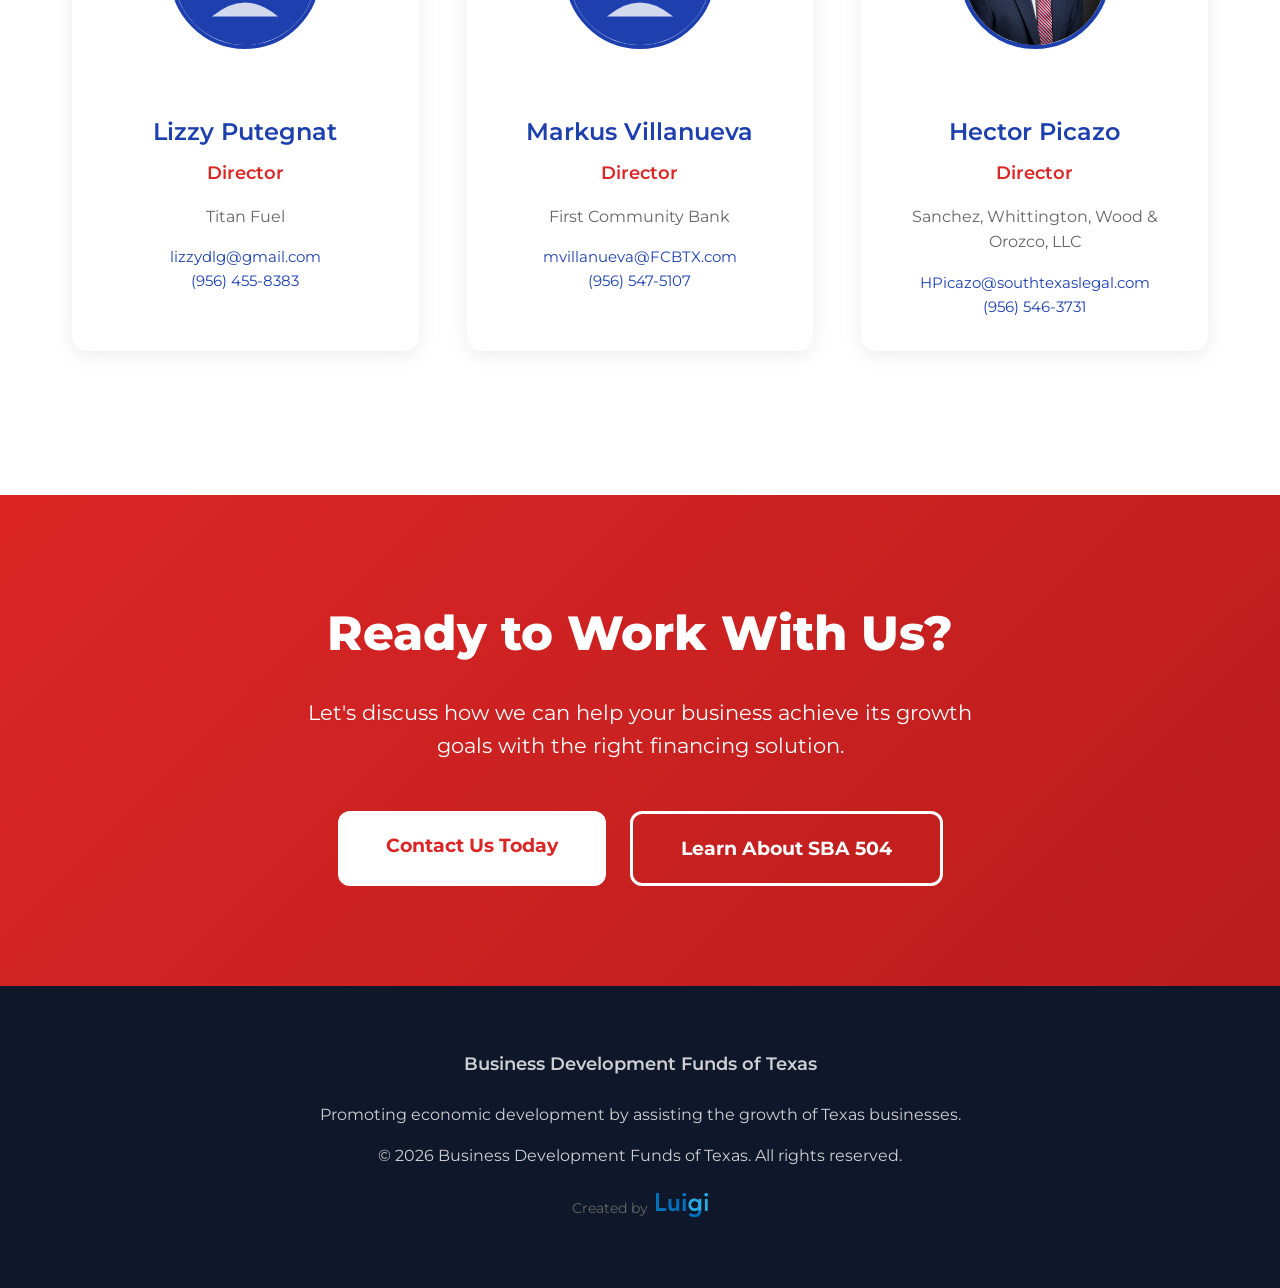
==== commit b6fd218a: "updated board bios, added project info, photos, luigiai cred" ====
--- a/about.html
+++ b/about.html
@@ -19,6 +19,7 @@
             <ul class="nav-links" id="navLinks">
                 <li><a href="index.html">Home</a></li>
                 <li><a href="about.html">About</a></li>
+                <li><a href="board-detail.html">Board</a></li>
                 <li><a href="financed-projects.html">Financed Projects</a></li>
                 <li><a href="resources.html">Resources & Partnerships</a></li>
                 <li><a href="sba-504.html">SBA 504</a></li>
@@ -75,7 +76,7 @@
 
         <div class="content-section">
             <h2>Board of Directors</h2>
-            <p>Our board of directors brings together experienced professionals from banking, finance, legal, and business sectors to guide our mission of supporting Texas businesses.</p>
+            <p>Our board of directors brings together experienced professionals from banking, finance, legal, and business sectors to guide our mission of supporting Texas businesses. <a href="board-detail.html">View detailed bios &rarr;</a></p>
             
             <div class="board-grid">
                 <div class="board-member">
@@ -194,6 +195,12 @@
             <p style="font-size: 1.1rem; font-weight: 600; margin-bottom: 1.5rem;">Business Development Funds of Texas</p>
             <p>Promoting economic development by assisting the growth of Texas businesses.</p>
             <p>&copy; 2026 Business Development Funds of Texas. All rights reserved.</p>
+            <div style="margin-top: 1.5rem; display: flex; align-items: center; justify-content: center; gap: 0.5rem; font-size: 0.85rem; color: #666;">
+                <span>Created by</span>
+                <a href="https://luigiai.dev" target="_blank" rel="noopener">
+                    <img src="Luigi AI Logo.png" alt="Luigi AI" style="height: 24px; width: auto;">
+                </a>
+            </div>
         </div>
     </footer>
 </body>
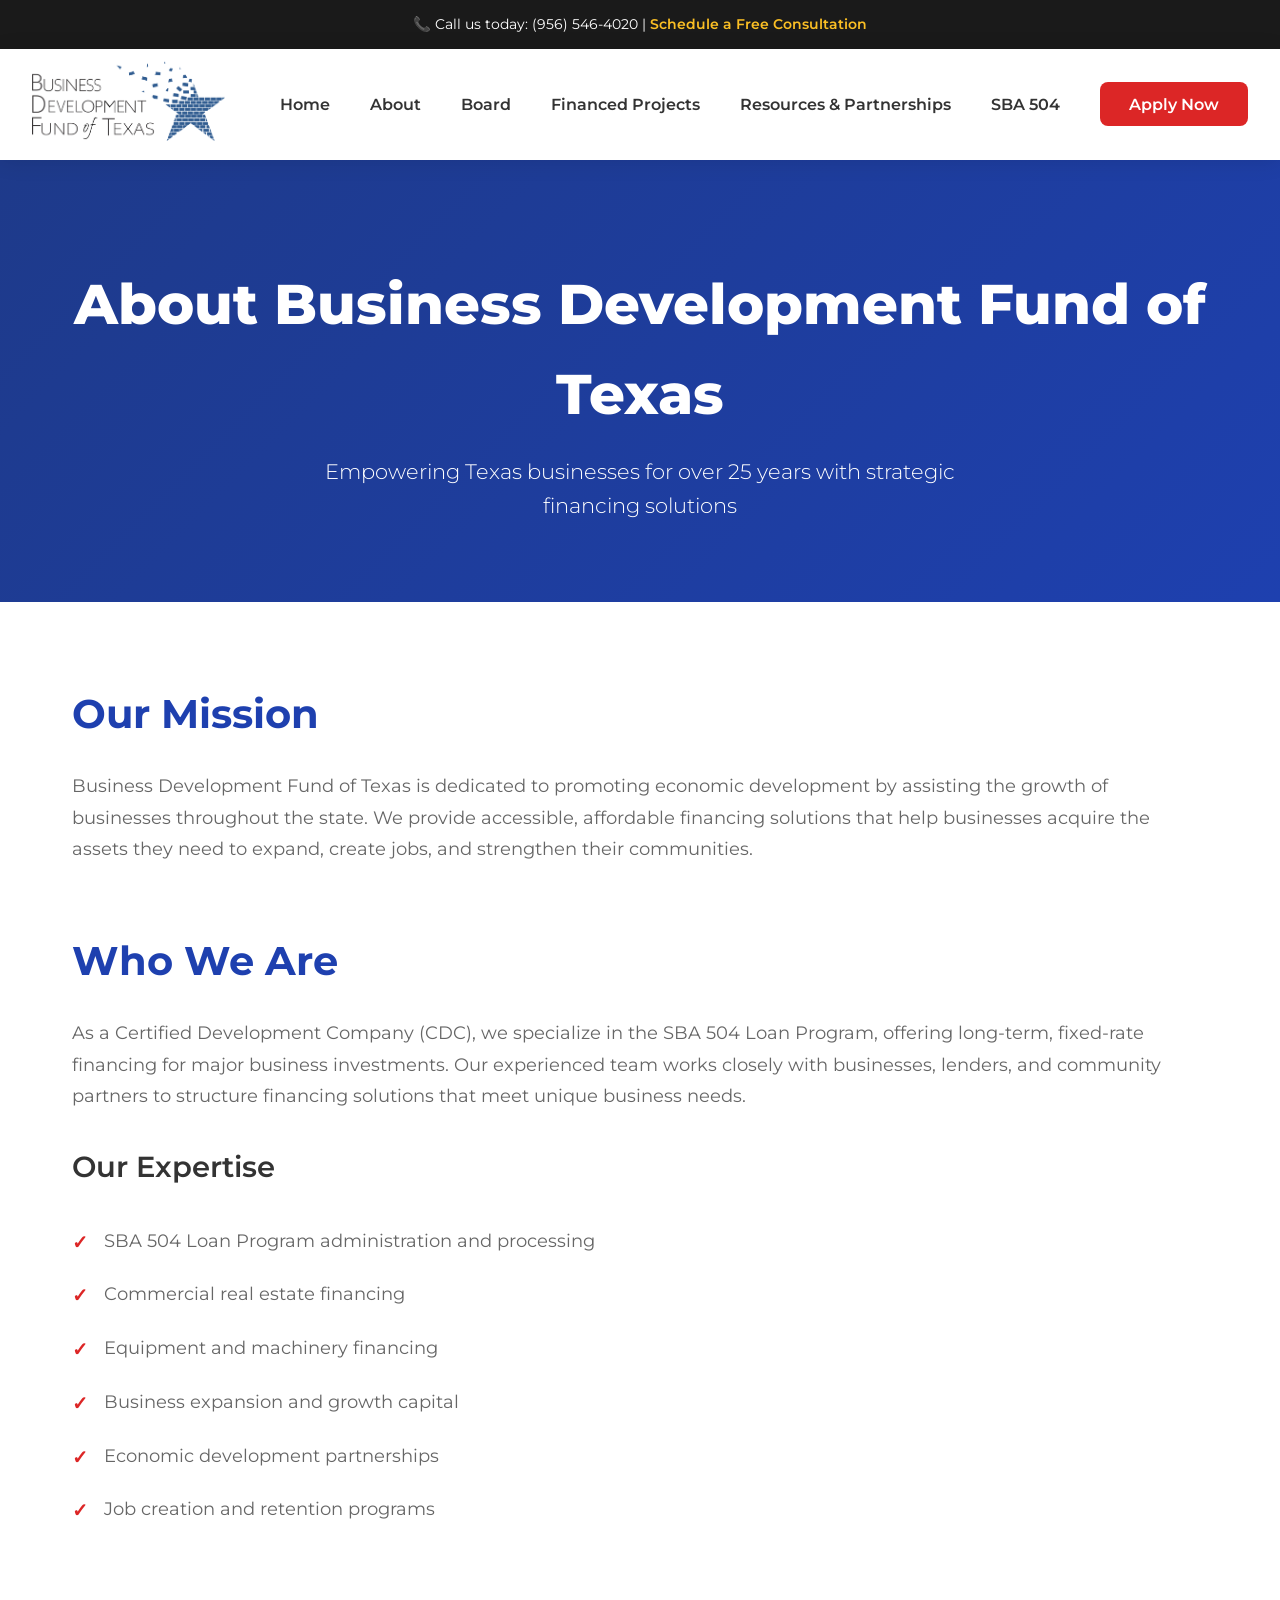
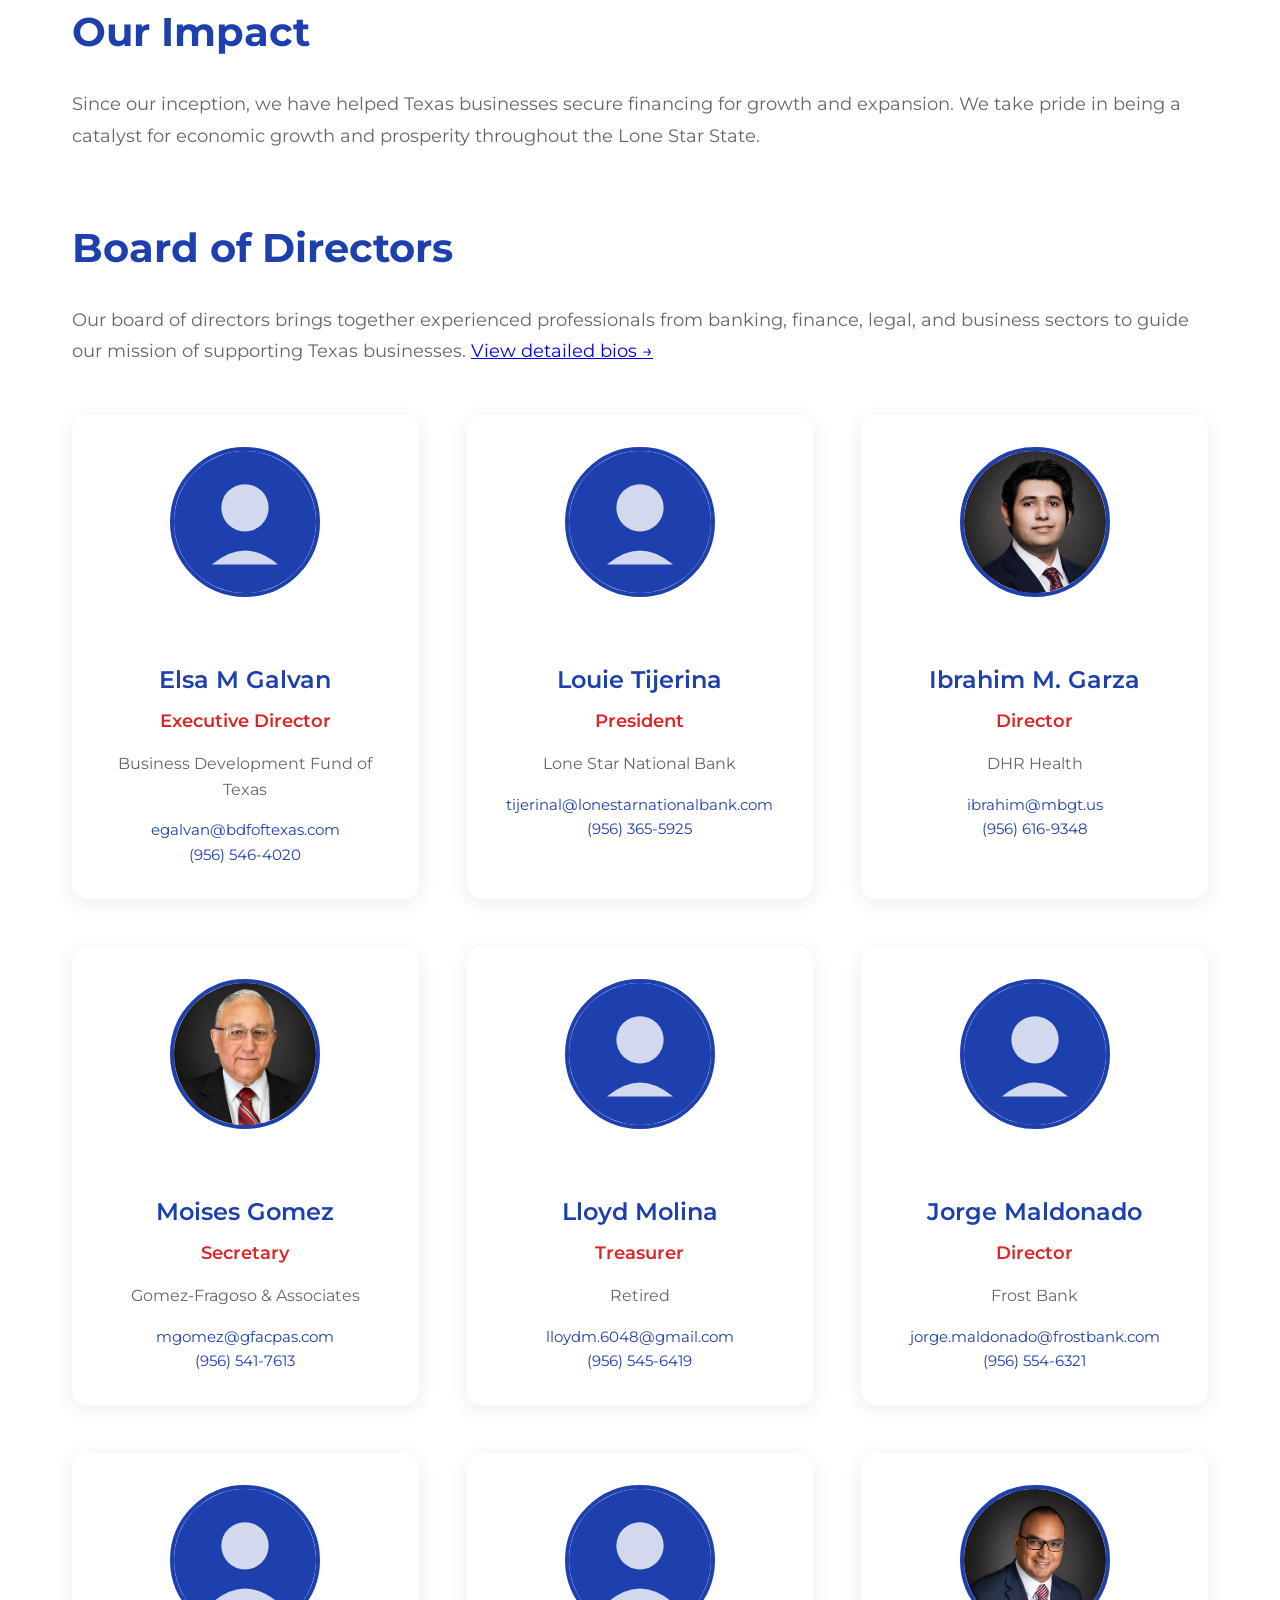
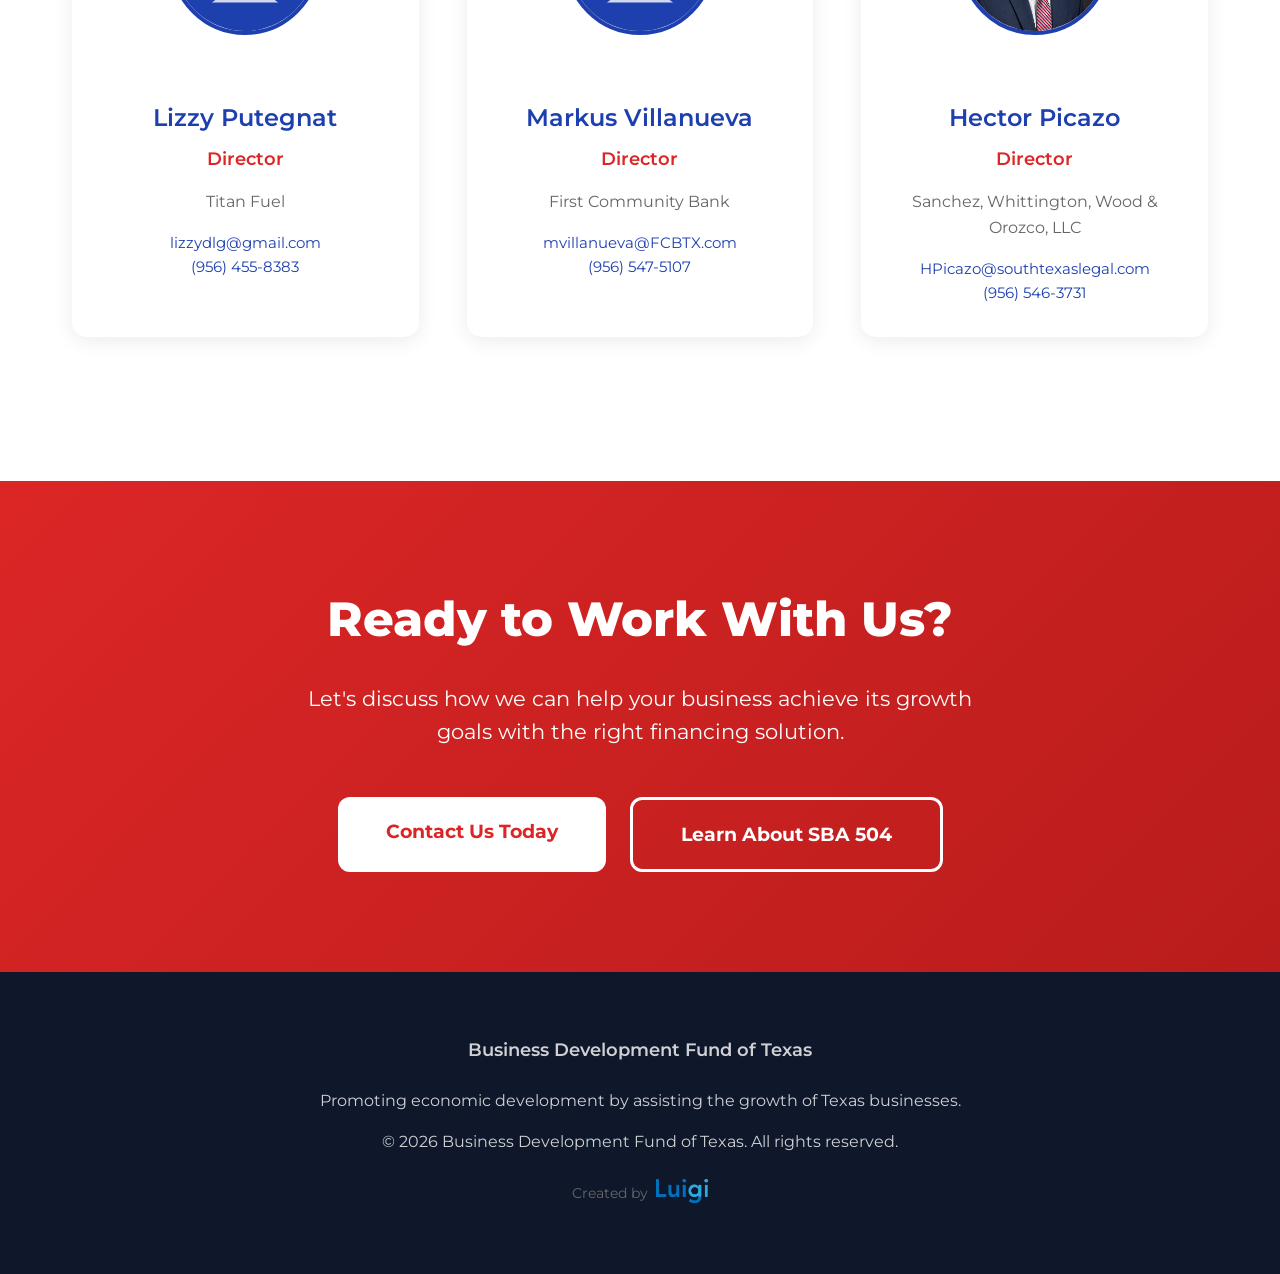
==== commit 6291226e: "all requested changes from Elsa Galvan implemented" ====
--- a/about.html
+++ b/about.html
@@ -3,18 +3,18 @@
 <head>
     <meta charset="UTF-8">
     <meta name="viewport" content="width=device-width, initial-scale=1.0">
-    <title>About Us | Business Development Funds of Texas</title>
+    <title>About Us | Business Development Fund of Texas</title>
     <link href="https://fonts.googleapis.com/css2?family=Montserrat:wght@300;400;500;600;700;800;900&display=swap" rel="stylesheet">
     <link rel="stylesheet" href="assets/css/style.css">
 </head>
 <body>
     <div class="top-bar">
-        📞 Call us today: (956) 616-9348 | <a href="contact.html">Schedule a Free Consultation</a>
+        📞 Call us today: (956) 546-4020 | <a href="contact.html">Schedule a Free Consultation</a>
     </div>
     
     <header>
         <nav>
-            <div class="logo">BDF<span>TEXAS</span></div>
+            <a href="index.html" style="text-decoration: none;"><img src="Business-Development-Fund-of-Texas-Logo.png" alt="Business Development Fund of Texas" class="logo-img" style="height: 80px; width: auto;"></a>
             <button class="menu-toggle" id="menuToggle">☰</button>
             <ul class="nav-links" id="navLinks">
                 <li><a href="index.html">Home</a></li>
@@ -44,14 +44,14 @@
     </script>
 
     <section class="page-hero">
-        <h1>About Business Development Funds of Texas</h1>
+        <h1>About Business Development Fund of Texas</h1>
         <p>Empowering Texas businesses for over 25 years with strategic financing solutions</p>
     </section>
 
     <section class="page-content">
         <div class="content-section">
             <h2>Our Mission</h2>
-            <p>Business Development Funds of Texas is dedicated to promoting economic development by assisting the growth of businesses throughout the state. We provide accessible, affordable financing solutions that help businesses acquire the assets they need to expand, create jobs, and strengthen their communities.</p>
+            <p>Business Development Fund of Texas is dedicated to promoting economic development by assisting the growth of businesses throughout the state. We provide accessible, affordable financing solutions that help businesses acquire the assets they need to expand, create jobs, and strengthen their communities.</p>
         </div>
 
         <div class="content-section">
@@ -71,7 +71,7 @@
 
         <div class="content-section">
             <h2>Our Impact</h2>
-            <p>Since our inception, we have helped over 1,200 Texas businesses secure more than $500 million in financing, resulting in the creation of over 15,000 jobs across 250+ Texas communities. We take pride in being a catalyst for economic growth and prosperity throughout the Lone Star State.</p>
+            <p>Since our inception, we have helped Texas businesses secure financing for growth and expansion. We take pride in being a catalyst for economic growth and prosperity throughout the Lone Star State.</p>
         </div>
 
         <div class="content-section">
@@ -80,10 +80,10 @@
             
             <div class="board-grid">
                 <div class="board-member">
-                    <img src="assets/images/placeholder-avatar.svg" alt="Elsa Galvan">
-                    <h3>Elsa Galvan</h3>
+                    <img src="assets/images/placeholder-avatar.svg" alt="Elsa M Galvan">
+                    <h3>Elsa M Galvan</h3>
                     <div class="title">Executive Director</div>
-                    <div class="organization">Business Development Funds of Texas</div>
+                    <div class="organization">Business Development Fund of Texas</div>
                     <div class="contact">
                         <a href="mailto:egalvan@bdfoftexas.com">egalvan@bdfoftexas.com</a><br>
                         <a href="tel:+19565464020">(956) 546-4020</a>
@@ -192,9 +192,9 @@
 
     <footer>
         <div class="footer-content">
-            <p style="font-size: 1.1rem; font-weight: 600; margin-bottom: 1.5rem;">Business Development Funds of Texas</p>
+            <p style="font-size: 1.1rem; font-weight: 600; margin-bottom: 1.5rem;">Business Development Fund of Texas</p>
             <p>Promoting economic development by assisting the growth of Texas businesses.</p>
-            <p>&copy; 2026 Business Development Funds of Texas. All rights reserved.</p>
+            <p>&copy; 2026 Business Development Fund of Texas. All rights reserved.</p>
             <div style="margin-top: 1.5rem; display: flex; align-items: center; justify-content: center; gap: 0.5rem; font-size: 0.85rem; color: #666;">
                 <span>Created by</span>
                 <a href="https://luigiai.dev" target="_blank" rel="noopener">
--- a/assets/css/style.css
+++ b/assets/css/style.css
@@ -26,7 +26,7 @@
 
 header {
     background: rgba(255, 255, 255, 0.98);
-    padding: 1.5rem 2rem;
+    padding: 0.75rem 2rem;
     position: sticky;
     top: 0;
     z-index: 1000;
@@ -623,6 +623,237 @@
     }
 }
 
+.loan-estimator {
+    background: #f4f7fc;
+    padding: 110px 2rem;
+}
+
+.estimator-container {
+    max-width: 1100px;
+    margin: 0 auto;
+}
+
+.estimator-heading {
+    max-width: 690px;
+    margin: 0 auto 2.5rem;
+    text-align: center;
+}
+
+.estimator-eyebrow {
+    color: #dc2626;
+    font-size: 0.78rem;
+    font-weight: 800;
+    letter-spacing: 0.14em;
+    margin-bottom: 0.75rem;
+}
+
+.estimator-heading h2 {
+    color: #1a365d;
+    font-size: 3rem;
+    font-weight: 800;
+    line-height: 1.15;
+    margin-bottom: 1rem;
+}
+
+.estimator-heading > p:last-child {
+    color: #526275;
+    font-size: 1.08rem;
+}
+
+.estimator-toolbar {
+    display: flex;
+    justify-content: center;
+    gap: 1rem;
+    flex-wrap: wrap;
+    margin-bottom: 2rem;
+}
+
+.estimator-toggle {
+    display: inline-flex;
+    padding: 0.3rem;
+    background: white;
+    border: 1px solid #d9e0ea;
+    border-radius: 10px;
+    box-shadow: 0 3px 12px rgba(26, 54, 93, 0.06);
+}
+
+.toggle-button {
+    background: transparent;
+    border: 0;
+    border-radius: 7px;
+    color: #526275;
+    cursor: pointer;
+    font-family: inherit;
+    font-size: 0.88rem;
+    font-weight: 700;
+    padding: 0.55rem 1rem;
+    transition: background 0.2s, color 0.2s, box-shadow 0.2s;
+}
+
+.toggle-button.is-active {
+    background: #1e40af;
+    box-shadow: 0 2px 7px rgba(30, 64, 175, 0.2);
+    color: white;
+}
+
+.estimator-card {
+    display: grid;
+    grid-template-columns: minmax(0, 1.05fr) minmax(320px, 0.95fr);
+    overflow: hidden;
+    background: white;
+    border-radius: 18px;
+    box-shadow: 0 14px 40px rgba(26, 54, 93, 0.12);
+}
+
+.estimator-controls {
+    padding: 3rem;
+}
+
+.slider-control + .slider-control {
+    margin-top: 2.5rem;
+}
+
+.slider-label-row {
+    display: flex;
+    align-items: baseline;
+    justify-content: space-between;
+    gap: 1rem;
+    margin-bottom: 1rem;
+}
+
+.slider-label-row label {
+    color: #1a365d;
+    font-size: 1rem;
+    font-weight: 700;
+}
+
+.slider-label-row output {
+    color: #dc2626;
+    font-size: 1.2rem;
+    font-weight: 800;
+}
+
+.slider-control input[type="range"] {
+    appearance: none;
+    width: 100%;
+    height: 7px;
+    background: #dce5f4;
+    border-radius: 999px;
+    cursor: pointer;
+}
+
+.slider-control input[type="range"]::-webkit-slider-thumb {
+    appearance: none;
+    width: 21px;
+    height: 21px;
+    background: #dc2626;
+    border: 3px solid white;
+    border-radius: 50%;
+    box-shadow: 0 2px 6px rgba(220, 38, 38, 0.35);
+}
+
+.slider-control input[type="range"]::-moz-range-thumb {
+    width: 15px;
+    height: 15px;
+    background: #dc2626;
+    border: 3px solid white;
+    border-radius: 50%;
+    box-shadow: 0 2px 6px rgba(220, 38, 38, 0.35);
+}
+
+.slider-range {
+    display: flex;
+    justify-content: space-between;
+    color: #7a8797;
+    font-size: 0.76rem;
+    font-weight: 600;
+    margin-top: 0.55rem;
+}
+
+.estimator-note {
+    border-top: 1px solid #e5eaf1;
+    color: #68778a;
+    font-size: 0.8rem;
+    margin-top: 2.75rem;
+    padding-top: 1.25rem;
+}
+
+.estimator-results {
+    display: flex;
+    flex-direction: column;
+    justify-content: center;
+    background: linear-gradient(150deg, #16356d, #1e40af);
+    color: white;
+    padding: 3rem;
+}
+
+.rate-summary, .payment-summary {
+    border-bottom: 1px solid rgba(255, 255, 255, 0.2);
+    padding-bottom: 1.35rem;
+    margin-bottom: 1.35rem;
+}
+
+.rate-summary > span, .payment-summary > span, .bank-comparison p {
+    display: block;
+    font-size: 0.88rem;
+    font-weight: 600;
+    opacity: 0.8;
+}
+
+.rate-summary strong, .payment-summary strong {
+    display: block;
+    font-size: 2.1rem;
+    font-weight: 800;
+    line-height: 1.15;
+    margin: 0.35rem 0;
+}
+
+.rate-summary small {
+    font-size: 0.74rem;
+    opacity: 0.75;
+}
+
+.bank-comparison {
+    padding: 1rem 1.1rem;
+    background: rgba(255, 255, 255, 0.12);
+    border-radius: 10px;
+}
+
+.bank-comparison p {
+    margin-bottom: 0.35rem;
+}
+
+.bank-comparison strong {
+    display: block;
+    color: #fcd34d;
+    font-size: 1.15rem;
+    margin-bottom: 0.25rem;
+}
+
+.bank-comparison span {
+    font-size: 0.78rem;
+    opacity: 0.85;
+}
+
+.estimator-cta {
+    display: inline-block;
+    align-self: flex-start;
+    background: #dc2626;
+    border-radius: 8px;
+    color: white;
+    font-size: 0.9rem;
+    font-weight: 700;
+    margin-top: 1.75rem;
+    padding: 0.8rem 1.15rem;
+    text-decoration: none;
+    transition: background 0.2s, transform 0.2s;
+}
+
+.estimator-cta:hover {
+    background: #b91c1c;
+    transform: translateY(-1px);
+}
+
 @media (max-width: 968px) {
     .hero-content h1 {
         font-size: 3rem;
@@ -638,6 +869,14 @@
     
     .impact-grid {
         grid-template-columns: repeat(2, 1fr);
+    }
+
+    .estimator-card {
+        grid-template-columns: 1fr;
+    }
+
+    .estimator-heading h2 {
+        font-size: 2.35rem;
     }
     
     .hero-stats {
@@ -683,8 +922,8 @@
         display: none;
         width: 100%;
         flex-direction: column;
-        gap: 0.5rem;
-        padding-top: 1rem;
+        gap: 1.25rem;
+        padding-top: 1.5rem;
         border-top: 1px solid #e2e8f0;
     }
     
@@ -739,6 +978,18 @@
     .cta-fullwidth {
         padding: 60px 1rem;
     }
+
+    .loan-estimator {
+        padding: 70px 1rem;
+    }
+
+    .estimator-controls, .estimator-results {
+        padding: 2rem 1.35rem;
+    }
+
+    .estimator-heading h2 {
+        font-size: 2rem;
+    }
     
     .cta-fullwidth h2 {
         font-size: 2rem;
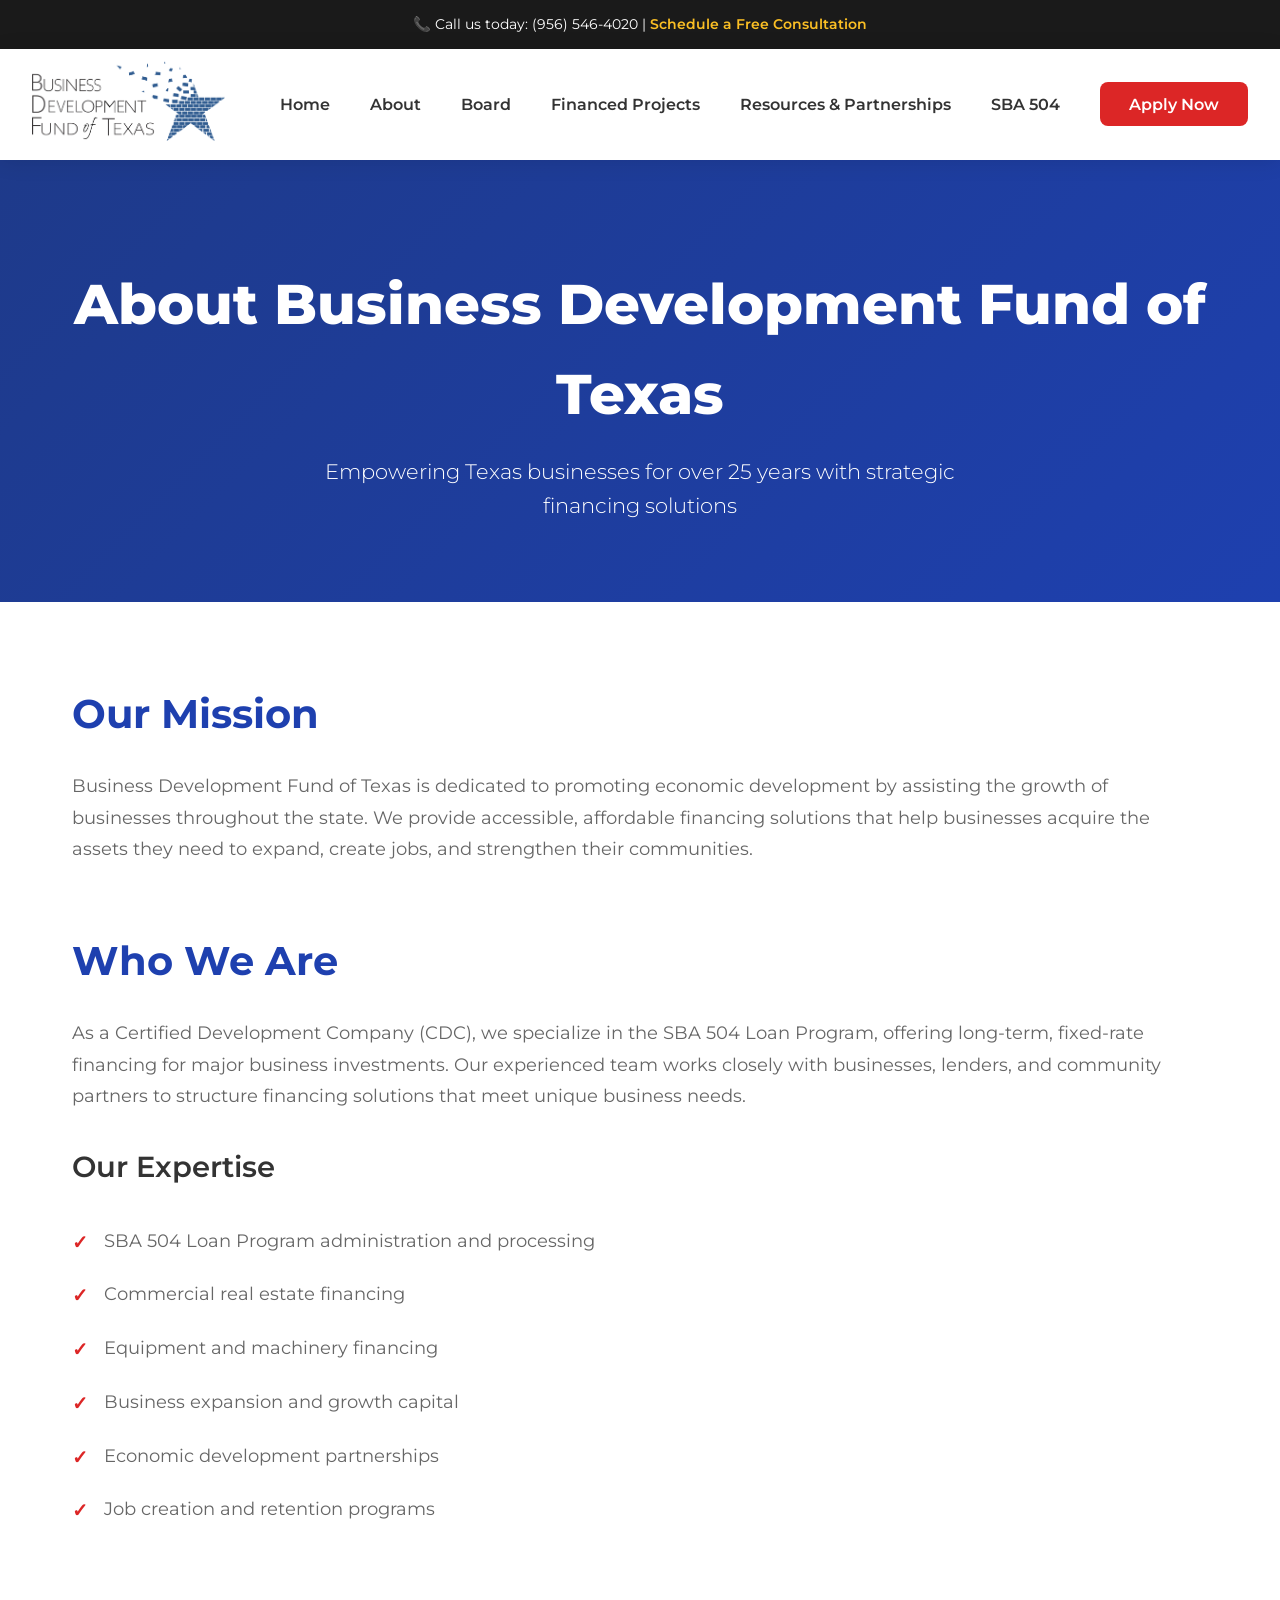
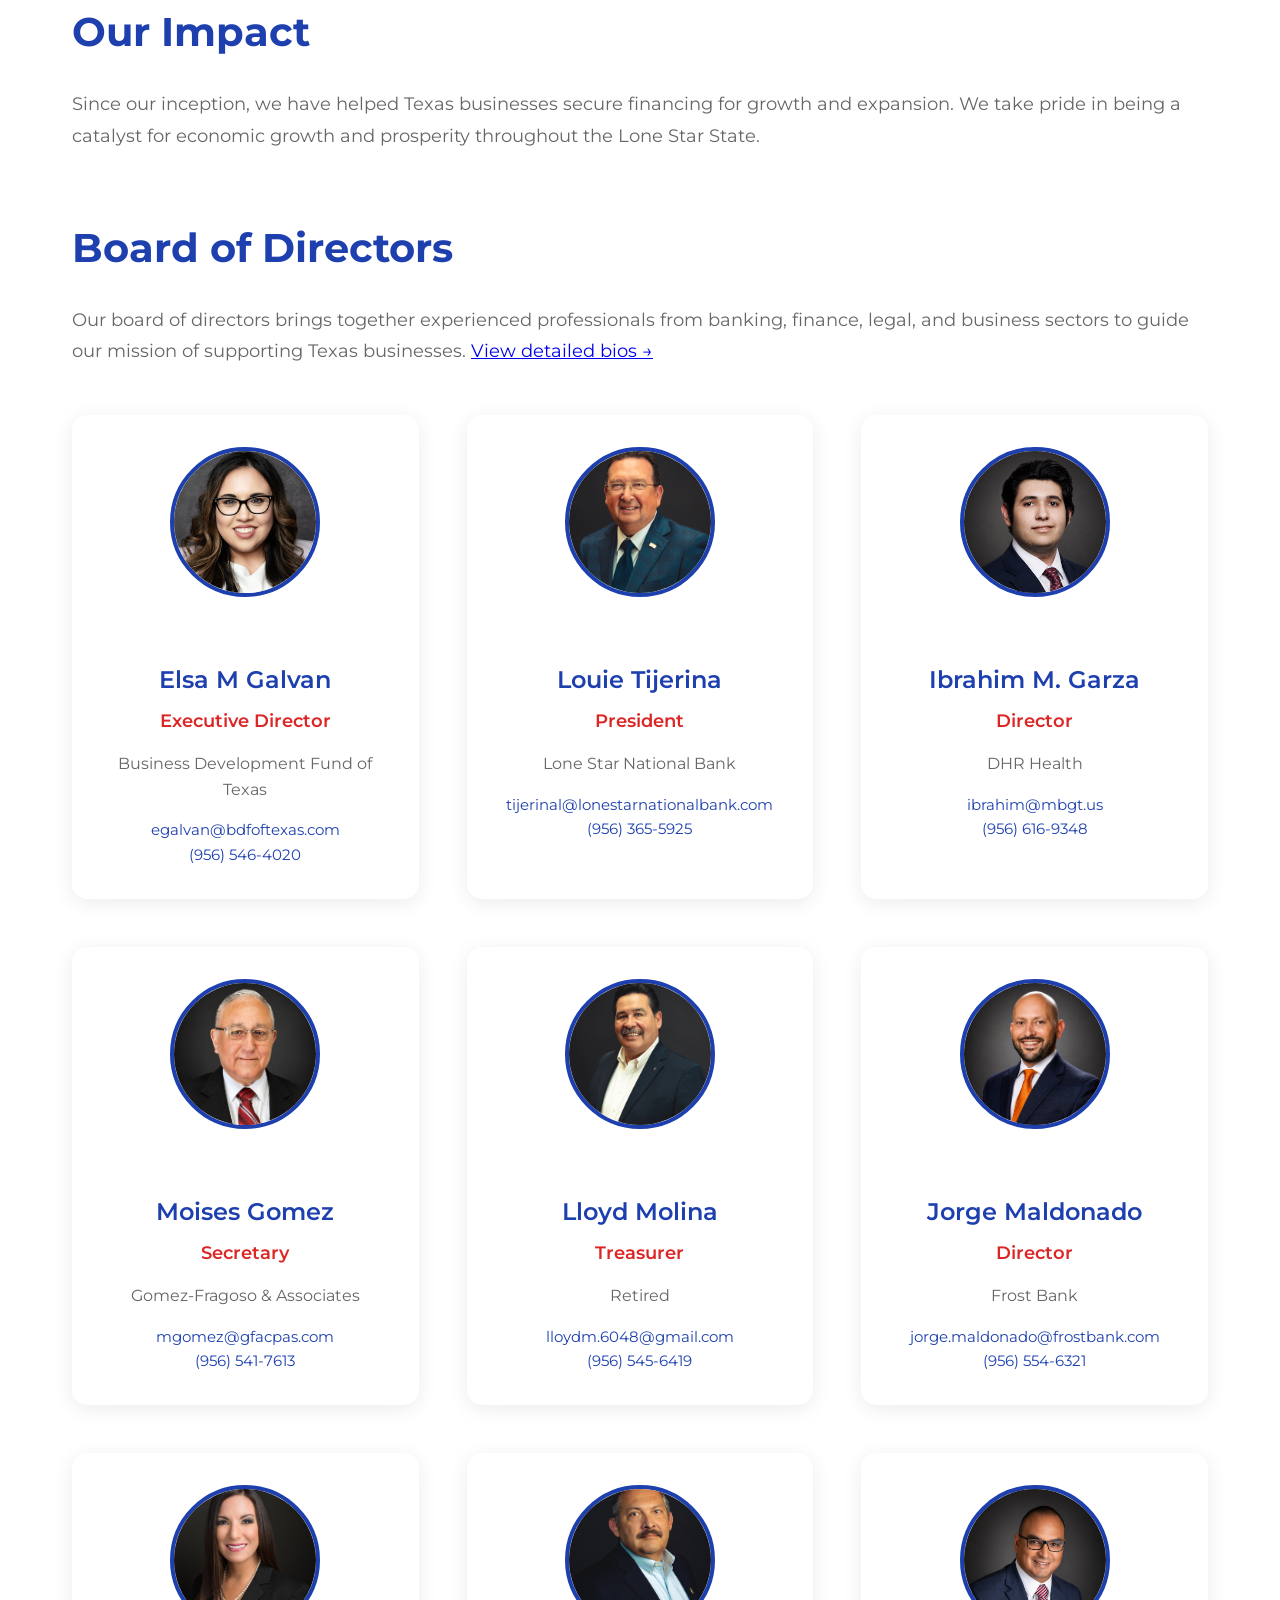
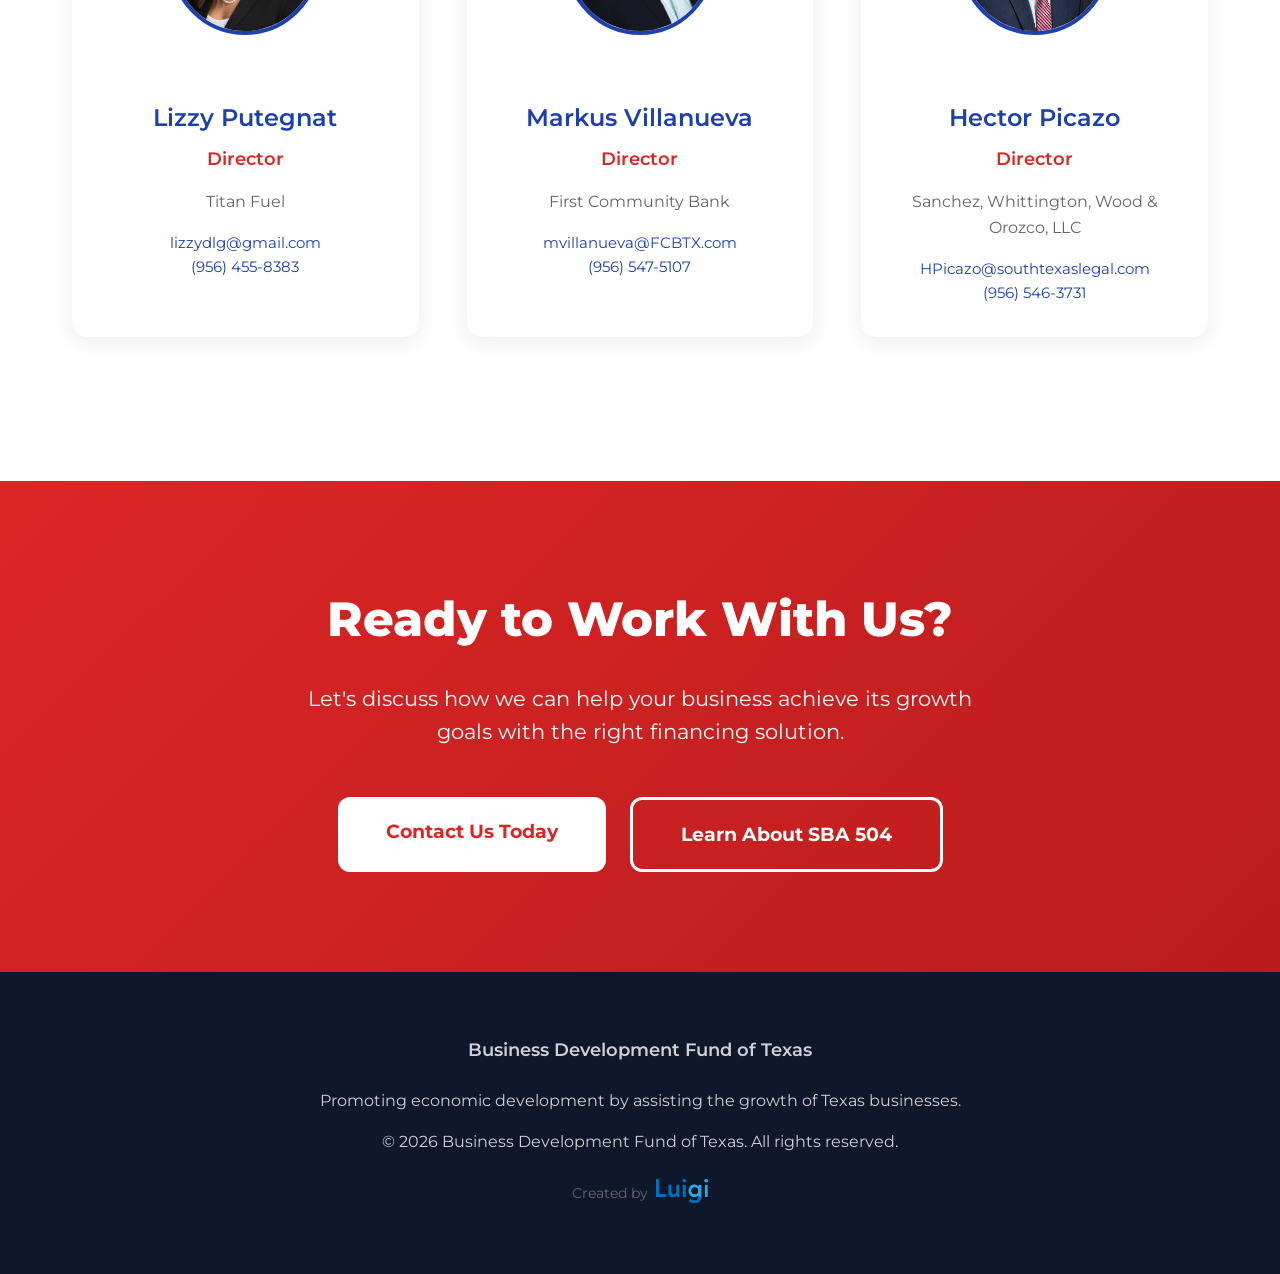
==== commit 43c2add5: "loaded headshots into repo, connected to board members and leadership, added new member and updated " ====
--- a/about.html
+++ b/about.html
@@ -80,7 +80,7 @@
             
             <div class="board-grid">
                 <div class="board-member">
-                    <img src="assets/images/placeholder-avatar.svg" alt="Elsa M Galvan">
+                    <img src="assets/images/Elsa Galvan (2).jpg" alt="Elsa M Galvan">
                     <h3>Elsa M Galvan</h3>
                     <div class="title">Executive Director</div>
                     <div class="organization">Business Development Fund of Texas</div>
@@ -91,7 +91,7 @@
                 </div>
 
                 <div class="board-member">
-                    <img src="assets/images/placeholder-avatar.svg" alt="Louie Tijerina">
+                    <img src="assets/images/Louie Tijerina 2.jpg" alt="Louie Tijerina">
                     <h3>Louie Tijerina</h3>
                     <div class="title">President</div>
                     <div class="organization">Lone Star National Bank</div>
@@ -124,7 +124,7 @@
                 </div>
 
                 <div class="board-member">
-                    <img src="assets/images/placeholder-avatar.svg" alt="Lloyd Molina">
+                    <img src="assets/images/Lloyd Molina 1.jpg" alt="Lloyd Molina">
                     <h3>Lloyd Molina</h3>
                     <div class="title">Treasurer</div>
                     <div class="organization">Retired</div>
@@ -135,7 +135,7 @@
                 </div>
 
                 <div class="board-member">
-                    <img src="assets/images/placeholder-avatar.svg" alt="Jorge Maldonado">
+                    <img src="assets/images/Jorge Maldonado Headshot.png" alt="Jorge Maldonado">
                     <h3>Jorge Maldonado</h3>
                     <div class="title">Director</div>
                     <div class="organization">Frost Bank</div>
@@ -146,7 +146,7 @@
                 </div>
 
                 <div class="board-member">
-                    <img src="assets/images/placeholder-avatar.svg" alt="Lizzy Putegnat">
+                    <img src="assets/images/Lizzy Putegnat.jpg" alt="Lizzy Putegnat">
                     <h3>Lizzy Putegnat</h3>
                     <div class="title">Director</div>
                     <div class="organization">Titan Fuel</div>
@@ -157,7 +157,7 @@
                 </div>
 
                 <div class="board-member">
-                    <img src="assets/images/placeholder-avatar.svg" alt="Markus Villanueva">
+                    <img src="assets/images/Markus Villanueva 1.jpg" alt="Markus Villanueva">
                     <h3>Markus Villanueva</h3>
                     <div class="title">Director</div>
                     <div class="organization">First Community Bank</div>
